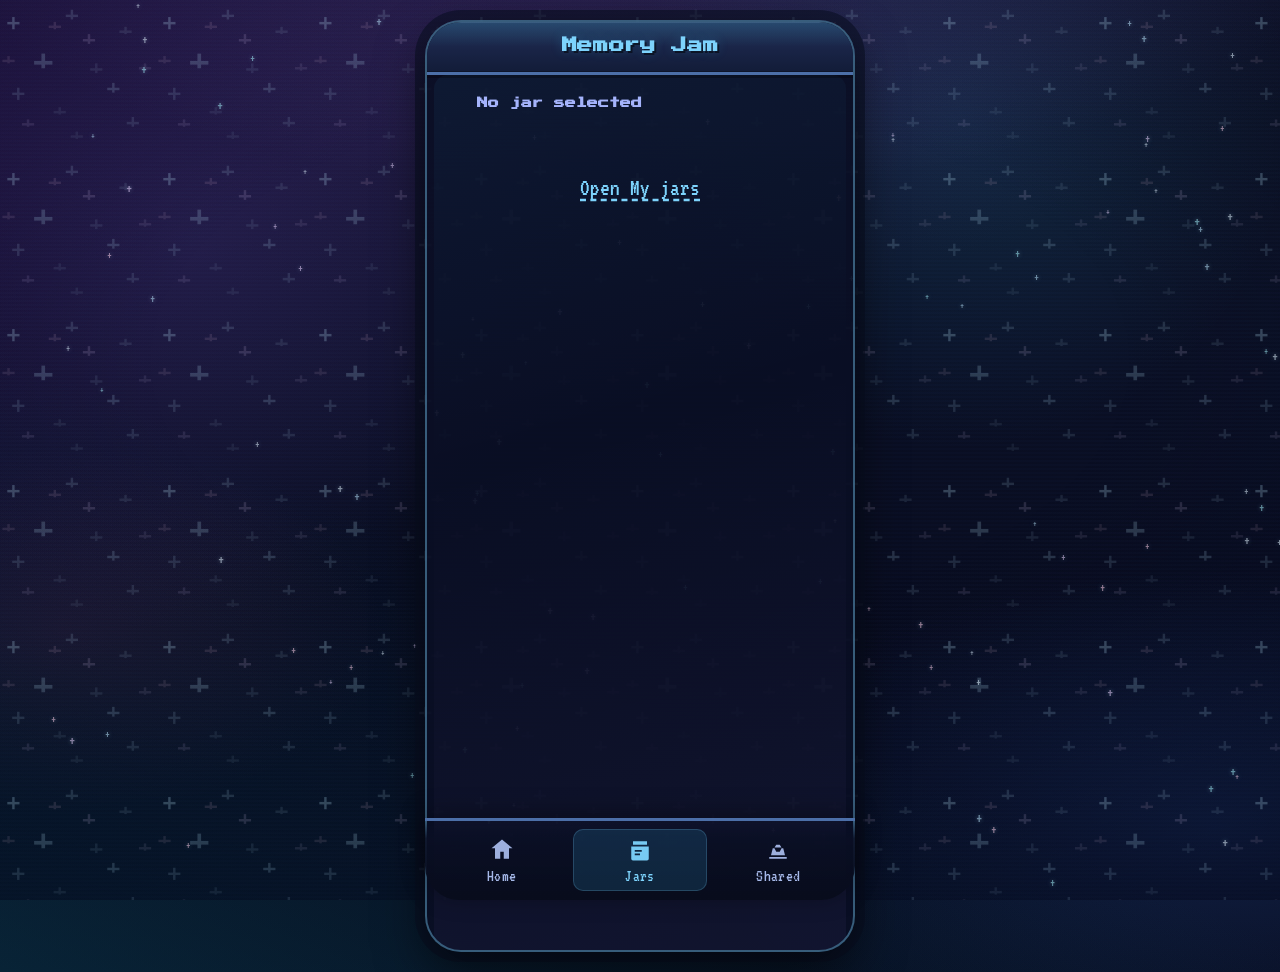
==== jar.html @ b6e59c62 "ani fix" ====
<!DOCTYPE html>
<html lang="en">
  <head>
    <meta charset="utf-8" />
    <meta name="viewport" content="width=device-width, initial-scale=1, viewport-fit=cover" />
    <meta name="theme-color" content="#0a0f24" />
    <title>Memory Jam — Jar</title>
    <link rel="preconnect" href="https://fonts.googleapis.com" />
    <link rel="preconnect" href="https://fonts.gstatic.com" crossorigin />
    <link
      href="https://fonts.googleapis.com/css2?family=Press+Start+2P&family=VT323&display=swap"
      rel="stylesheet"
    />
    <link rel="stylesheet" href="css/style.css" />
  </head>
  <body data-page="jar">
    <div class="app">
      <header class="top-bar">
        <span class="top-spacer" aria-hidden="true"></span>
        <h1 class="logo">
          <a class="logo-link" href="index.html">Memory Jam</a>
        </h1>
        <span class="top-spacer" aria-hidden="true"></span>
      </header>

      <main class="main" id="main"></main>

      <footer class="app-footer" id="app-footer" hidden></footer>
    </div>

    <nav class="icon-nav" aria-label="Main pages">
      <a href="index.html" class="icon-nav__link" data-nav="home" data-burst="spark" data-burst-count="7" data-burst-distance="15">
        <span class="icon-nav__icon" aria-hidden="true">
          <svg width="28" height="28" viewBox="0 0 32 32" fill="none" xmlns="http://www.w3.org/2000/svg">
            <path fill="currentColor" d="M4 14h4v12h6V18h4v8h6V14h4L16 4 4 14z" />
          </svg>
        </span>
        <span class="icon-nav__label">Home</span>
      </a>
      <a
        href="jars.html"
        class="icon-nav__link is-active"
        data-nav="jars"
        data-burst="spark"
        data-burst-count="7"
        data-burst-distance="15"
      >
        <span class="icon-nav__icon" aria-hidden="true">
          <svg width="28" height="28" viewBox="0 0 32 32" fill="none" xmlns="http://www.w3.org/2000/svg">
            <path fill="currentColor" d="M8 6h16v4H8V6zm-2 6h20v14a2 2 0 01-2 2H8a2 2 0 01-2-2V12zm4 4v2h8v-2h-8zm0 4v2h6v-2h-6z" />
          </svg>
        </span>
        <span class="icon-nav__label">Jars</span>
      </a>
      <a href="shared.html" class="icon-nav__link" data-nav="shared" data-burst="heart" data-burst-count="6" data-burst-color="#e9d5ff">
        <span class="icon-nav__icon" aria-hidden="true">
          <svg width="28" height="28" viewBox="0 0 32 32" fill="none" xmlns="http://www.w3.org/2000/svg">
            <path fill="currentColor" d="M6 24h20v2H6zm2-2h16l-2-8h-2l-2 4h-4l-2-4H10l-2 8zm6-12h4l2 3h-8l2-3z" />
          </svg>
        </span>
        <span class="icon-nav__label">Shared</span>
      </a>
    </nav>

    <div class="modal" id="modal-memory" hidden role="dialog" aria-modal="true" aria-labelledby="modal-memory-title">
      <div class="modal-card pixel-border">
        <button
          type="button"
          class="modal-close"
          id="modal-memory-close"
          aria-label="Close"
          data-burst="spark"
          data-burst-count="9"
          data-burst-duration="420"
        >
          ×
        </button>
        <p class="modal-title" id="modal-memory-title">A memory floats up…</p>
        <p class="modal-memory-date" id="modal-memory-date" hidden></p>
        <img id="modal-memory-img" src="" alt="" />
        <p class="modal-caption" id="modal-memory-caption"></p>
      </div>
    </div>

    <div class="modal" id="modal-new-jar" hidden role="dialog" aria-modal="true" aria-labelledby="modal-new-jar-title">
      <div class="modal-card small pixel-border">
        <p class="modal-title" id="modal-new-jar-title">New jar</p>
        <div class="field">
          <span>Name your jar</span>
          <input type="text" id="new-jar-name" maxlength="80" placeholder="e.g. Summer 2026" autocomplete="off" />
        </div>
        <div class="modal-actions">
          <button type="button" class="btn ghost" id="new-jar-cancel" data-burst="ring" data-burst-duration="520">
            Cancel
          </button>
          <button type="button" class="btn primary" id="new-jar-save" data-burst="confetti" data-burst-count="18">
            Create
          </button>
        </div>
      </div>
    </div>

    <input type="file" id="camera-input" accept="image/*" hidden aria-hidden="true" tabindex="-1" />

    <script src="js/prompts.js"></script>
    <script src="js/app.js"></script>
  </body>
</html>
---- css/style.css ----
/* Memory Jam — cute pixel nightlife */
:root {
  --bg-deep: #0a0f24;
  --bg: #121c3a;
  --bg-panel: #1a2548;
  --bg-card-inner: #162042;
  --border: #4c6fa8;
  --border-soft: #3d5a8a;
  --accent: #7dd3fc;
  --accent-soft: #a5b4fc;
  --accent-pink: #f472b6;
  --accent-glow: rgba(125, 211, 252, 0.14);
  --text: #eef2ff;
  --text-dim: #a5b8e8;
  --cream: #e0f2fe;
  --btn-primary-top: #38bdf8;
  --btn-primary-mid: #818cf8;
  --btn-primary-deep: #6d28d9;
  --shadow: rgba(0, 0, 0, 0.5);
  --shadow-soft: rgba(0, 0, 0, 0.28);
  --shadow-glow: rgba(56, 189, 248, 0.22);
  --pixel: 3px;
  --radius: 14px;
  --radius-btn: 999px;
  --radius-sm: 10px;
}

*,
*::before,
*::after {
  box-sizing: border-box;
}

html {
  font-size: 20px;
}

body {
  margin: 0;
  min-height: 100dvh;
  font-family: "VT323", monospace;
  position: relative;
  isolation: isolate;
  background: var(--bg-deep);
  background-image:
    linear-gradient(155deg, rgba(88, 28, 135, 0.35) 0%, transparent 45%),
    linear-gradient(25deg, rgba(14, 116, 144, 0.25) 0%, transparent 40%),
    radial-gradient(ellipse 120% 70% at 50% -15%, rgba(167, 139, 250, 0.2) 0%, transparent 50%),
    radial-gradient(ellipse 85% 55% at 95% 85%, rgba(59, 130, 246, 0.18) 0%, transparent 48%),
    radial-gradient(ellipse 60% 45% at 5% 65%, rgba(236, 72, 153, 0.1) 0%, transparent 42%),
    radial-gradient(circle at 75% 12%, rgba(56, 189, 248, 0.12) 0%, transparent 26%),
    radial-gradient(circle at 15% 25%, rgba(129, 140, 248, 0.1) 0%, transparent 30%),
    linear-gradient(185deg, #0f172a 0%, var(--bg-deep) 35%, #060818 100%);
  color: var(--text);
  -webkit-font-smoothing: antialiased;
}

/* Light pixel clouds + vignette + scanlines */
body::before {
  content: "";
  position: fixed;
  inset: 0;
  z-index: -2;
  pointer-events: none;
  background:
    radial-gradient(ellipse 100% 75% at 50% 40%, transparent 38%, rgba(4, 8, 28, 0.56) 100%),
    url("clouds-bg.svg") repeat 0 0 / 420px 240px,
    repeating-linear-gradient(
      0deg,
      transparent,
      transparent 2px,
      rgba(100, 150, 255, 0.02) 2px,
      rgba(100, 150, 255, 0.02) 4px
    );
}

/* Pixel + star tile — static; individual motion lives in #star-field */
body::after {
  content: "";
  position: fixed;
  inset: 0;
  z-index: -2;
  pointer-events: none;
  opacity: 0.26;
  background-image: url("stars-bg.svg");
  background-size: 156px 156px;
}

/* JS fills this with spans — each star breathes on its own */
.star-field {
  position: fixed;
  inset: 0;
  z-index: -1;
  pointer-events: none;
  overflow: hidden;
}

.star-field__star {
  position: absolute;
  font-family: "VT323", monospace;
  font-size: var(--star-size, 12px);
  line-height: 1;
  color: var(--star-color, #bae6fd);
  transform: translate(-50%, -50%) scale(1);
  opacity: 0.55;
  text-shadow: 0 0 5px rgba(186, 230, 253, 0.55);
  animation: star-breathe var(--star-dur, 5s) ease-in-out infinite;
  animation-delay: var(--star-delay, 0s);
  will-change: transform, opacity;
}

@keyframes star-breathe {
  0%,
  100% {
    transform: translate(-50%, -50%) scale(0.78);
    opacity: 0.28;
  }
  50% {
    transform: translate(-50%, -50%) scale(1.22);
    opacity: 0.92;
  }
}

.app {
  width: 100%;
  max-width: none;
  margin: 0 auto;
  min-height: 100svh;
  display: flex;
  flex-direction: column;
  position: relative;
  z-index: 1;
}

.app > .app-footer {
  margin-top: auto;
}

.top-bar {
  display: flex;
  align-items: center;
  justify-content: space-between;
  padding: calc(0.6rem + env(safe-area-inset-top, 0px)) 1rem 0.75rem;
  border-bottom: var(--pixel) solid var(--border);
  background:
    linear-gradient(180deg, rgba(125, 211, 252, 0.1) 0%, transparent 50%),
    linear-gradient(180deg, #1e3a5f 0%, var(--bg-panel) 50%, #121c38 100%);
  box-shadow:
    0 var(--pixel) 0 var(--shadow-soft),
    inset 0 1px 0 rgba(186, 230, 253, 0.12),
    inset 0 -1px 0 rgba(0, 0, 0, 0.25);
}

.logo {
  font-family: "Press Start 2P", monospace;
  font-size: 0.78rem;
  line-height: 1.45;
  margin: 0;
  color: var(--accent);
  text-shadow:
    2px 2px 0 var(--shadow),
    0 0 12px var(--shadow-glow);
  letter-spacing: -0.02em;
}

.logo-link {
  color: inherit;
  text-decoration: none;
}

.btn-icon {
  font-family: inherit;
  font-size: 1.5rem;
  line-height: 1;
  width: 2.5rem;
  height: 2.5rem;
  padding: 0;
  border: var(--pixel) solid var(--border);
  border-radius: var(--radius-sm);
  background: linear-gradient(165deg, #243354 0%, var(--bg-card-inner) 100%);
  color: var(--accent);
  cursor: pointer;
  image-rendering: pixelated;
  box-shadow: 0 2px 0 rgba(0, 0, 0, 0.25);
}

.btn-icon:active {
  transform: translate(1px, 1px);
}

.top-spacer {
  width: 2.5rem;
}

.drawer-scrim {
  position: fixed;
  inset: 0;
  background: rgba(6, 10, 30, 0.62);
  z-index: 40;
}

.drawer-scrim[hidden] {
  display: none;
}

.drawer {
  position: fixed;
  top: 0;
  left: 0;
  width: 12rem;
  height: 100%;
  background:
    radial-gradient(ellipse 100% 45% at 0% 0%, rgba(167, 139, 250, 0.14) 0%, transparent 55%),
    linear-gradient(180deg, #141e42 0%, var(--bg-card-inner) 40%, var(--bg-panel) 100%);
  border-right: var(--pixel) solid var(--border);
  z-index: 50;
  padding: 3rem 1rem 1rem;
  flex-direction: column;
  gap: 0.75rem;
  box-shadow: var(--pixel) 0 0 var(--shadow);
}

/* [hidden] must win: display:flex on .drawer overrides the hidden attribute otherwise */
.drawer[hidden] {
  display: none;
}

.drawer:not([hidden]) {
  display: flex;
}

.drawer-close {
  position: absolute;
  top: 0.5rem;
  right: 0.5rem;
  font-size: 1.5rem;
  background: none;
  border: none;
  color: var(--text);
  cursor: pointer;
}

.nav-link {
  font-size: 1.35rem;
  color: var(--accent-soft);
  text-decoration: none;
  padding: 0.4rem 0.5rem;
  border-radius: var(--radius-sm);
  border-bottom: 2px dashed var(--border-soft);
}

.nav-link:hover {
  color: var(--cream);
  background: rgba(125, 211, 252, 0.08);
}

.main {
  flex: 1;
  width: 100%;
  max-width: min(72rem, 100%);
  margin: 0 auto;
  padding: 1rem clamp(1rem, 4vw, 2.5rem);
  padding-bottom: calc(5.25rem + env(safe-area-inset-bottom, 0px));
  position: relative;
}

/* Bottom icon navigation */
.icon-nav {
  position: fixed;
  bottom: 0;
  left: 0;
  right: 0;
  z-index: 50;
  display: flex;
  justify-content: space-around;
  align-items: stretch;
  gap: 0.25rem;
  padding: 0.4rem 0.5rem calc(0.45rem + env(safe-area-inset-bottom, 0px));
  background: linear-gradient(180deg, transparent 0%, rgba(10, 15, 36, 0.88) 22%, #080c1c 100%);
  border-top: var(--pixel) solid var(--border);
  box-shadow: 0 -4px 24px rgba(0, 0, 0, 0.35);
}

.icon-nav__link {
  flex: 1;
  max-width: 8rem;
  display: flex;
  flex-direction: column;
  align-items: center;
  justify-content: center;
  gap: 0.15rem;
  padding: 0.35rem 0.5rem;
  color: var(--text-dim);
  text-decoration: none;
  font-size: 0.85rem;
  border-radius: var(--radius-sm);
  transition: color 0.12s ease, background 0.12s ease, transform 0.12s ease;
}

.icon-nav__link:active {
  animation: btn-tap-pop 0.28s ease;
}

.icon-nav__link:hover {
  color: var(--cream);
  background: rgba(125, 211, 252, 0.08);
}

.icon-nav__link.is-active {
  color: var(--accent);
  background: rgba(56, 189, 248, 0.14);
  box-shadow: inset 0 0 0 1px rgba(125, 211, 252, 0.2);
}

.icon-nav__icon {
  display: flex;
  align-items: center;
  justify-content: center;
  opacity: 0.95;
}

.icon-nav__label {
  font-family: "VT323", monospace;
  letter-spacing: 0.02em;
}

/* Home: two columns on wide viewports */
.home-grid {
  display: flex;
  flex-direction: column;
  gap: 1rem;
}

.home-grid--compact {
  gap: 0.65rem;
}

.home-prompt-label {
  margin: 0;
  font-size: 1.15rem;
  color: var(--accent-soft);
  letter-spacing: 0.04em;
  text-transform: uppercase;
}

.prompt-box--tight {
  min-height: 0;
  margin: 0;
}

.jar-hint--left {
  text-align: left;
}

.shared-grid {
  display: grid;
  gap: 0.9rem;
}

.shared-card {
  border-style: dashed;
  padding: 0.95rem 0.85rem;
  min-height: 0;
}

.shared-profile {
  display: flex;
  align-items: center;
  gap: 0.45rem;
  margin: 0 0 0.45rem;
  color: var(--text-dim);
}

.shared-profile strong {
  color: var(--cream);
}

.shared-avatar {
  width: 1.6rem;
  height: 1.6rem;
  display: inline-flex;
  align-items: center;
  justify-content: center;
  border-radius: 999px;
  background: rgba(125, 211, 252, 0.12);
  border: 1px solid var(--border-soft);
}

.shared-avatar--letter {
  font-size: 0.95rem;
  font-weight: bold;
  color: var(--accent);
  flex-shrink: 0;
}

.shared-profile-text {
  display: flex;
  flex-direction: column;
  gap: 0.1rem;
  min-width: 0;
}

.shared-handle {
  font-size: 0.95rem;
  color: var(--text-dim);
  word-break: break-word;
}

.shared-jar-title {
  margin: 0 0 0.35rem;
  font-size: 1.25rem;
  line-height: 1.25;
  color: var(--cream);
  word-break: break-word;
}

.shared-card .jar-meta {
  margin-top: 0;
  margin-bottom: 0.35rem;
}

@media (min-width: 768px) {
  .shared-grid {
    grid-template-columns: repeat(2, minmax(0, 1fr));
  }
}

/* Soft cyan / violet wash behind content */
.main::before {
  content: "";
  position: absolute;
  left: 0.35rem;
  right: 0.35rem;
  top: 0;
  bottom: 0;
  border-radius: var(--radius);
  background: linear-gradient(
    165deg,
    rgba(56, 189, 248, 0.06) 0%,
    transparent 40%,
    rgba(167, 139, 250, 0.05) 100%
  );
  pointer-events: none;
  z-index: -1;
}

/* Home & cozy blocks */
.home-hero {
  text-align: center;
  padding: 0.25rem 0.25rem 1rem;
  margin-bottom: 0.25rem;
}

.home-hero-kicker {
  font-size: 1.5rem;
  line-height: 1.2;
  margin: 0 0 0.35rem;
  color: var(--cream);
  text-shadow:
    2px 2px 0 var(--shadow),
    0 0 18px rgba(125, 211, 252, 0.25);
  letter-spacing: 0.02em;
}

.home-hero-tagline,
.cozy-pill {
  display: none;
}

.home-stats {
  display: flex;
  justify-content: center;
  gap: 1rem;
  flex-wrap: wrap;
  margin-top: 0.75rem;
}

.home-stat {
  font-size: 1.05rem;
  color: var(--text-dim);
}

.home-stat strong {
  color: var(--accent-soft);
  font-weight: normal;
}

.prompt-card {
  position: relative;
  background:
    radial-gradient(ellipse 120% 80% at 90% 0%, rgba(56, 189, 248, 0.12) 0%, transparent 45%),
    linear-gradient(145deg, #1a2754 0%, var(--bg-card-inner) 42%, var(--bg-panel) 100%);
  border: var(--pixel) solid var(--border);
  padding: 1.1rem 1rem 1rem;
  margin-bottom: 1rem;
  border-radius: var(--radius);
  box-shadow:
    var(--pixel) var(--pixel) 0 var(--shadow),
    inset 0 1px 0 rgba(186, 230, 253, 0.1),
    inset 0 -2px 14px rgba(0, 0, 0, 0.2);
}

.quick-links {
  display: flex;
  flex-direction: column;
  gap: 0.5rem;
}

.quick-links .btn {
  text-align: center;
  text-decoration: none;
  display: block;
  box-shadow: var(--pixel) var(--pixel) 0 var(--shadow);
  border-radius: var(--radius-btn);
}

.quick-links .btn.secondary {
  background: var(--bg-card-inner);
}

.app-footer {
  text-align: center;
  padding: 0.5rem 1rem 1.25rem;
  font-size: 0.95rem;
  color: var(--text-dim);
  opacity: 0.85;
  line-height: 1.4;
}

.screen-title {
  font-family: "Press Start 2P", monospace;
  font-size: 0.55rem;
  color: var(--accent-soft);
  margin: 0 0 1rem;
  line-height: 1.6;
}

.card code {
  font-size: 1.05rem;
  padding: 0.12rem 0.4rem;
  border-radius: 6px;
  background: var(--bg-deep);
  border: 1px solid var(--border-soft);
}

.card {
  background:
    radial-gradient(ellipse 100% 70% at 12% 8%, rgba(167, 139, 250, 0.1) 0%, transparent 42%),
    linear-gradient(160deg, var(--bg-card-inner) 0%, var(--bg-panel) 100%);
  border: var(--pixel) solid var(--border);
  padding: 1rem;
  margin-bottom: 1rem;
  border-radius: var(--radius);
  box-shadow:
    var(--pixel) var(--pixel) 0 var(--shadow),
    inset 0 1px 0 rgba(186, 230, 253, 0.06);
}

.prompt-box {
  font-size: 1.5rem;
  line-height: 1.35;
  color: var(--text);
  min-height: 4rem;
}

.prompt-date {
  font-size: 1rem;
  color: var(--text-dim);
  margin-bottom: 0.5rem;
}

.btn {
  font-family: "VT323", monospace;
  font-size: 1.25rem;
  padding: 0.55rem 1.15rem;
  border: var(--pixel) solid var(--border);
  border-radius: var(--radius-btn);
  cursor: pointer;
  image-rendering: pixelated;
  transition: transform 0.12s ease, box-shadow 0.12s ease, filter 0.12s ease;
}

.btn-block {
  width: 100%;
  text-align: center;
  display: block;
  box-sizing: border-box;
}

.btn-row--stack {
  flex-direction: column;
  align-items: stretch;
}

@keyframes btn-tap-pop {
  0% {
    transform: scale(1);
    filter: brightness(1);
  }
  40% {
    transform: scale(0.94);
    filter: brightness(1.12);
  }
  100% {
    transform: scale(1);
    filter: brightness(1);
  }
}

.btn:not(:disabled):active,
.modal-close:active,
.modal-actions .btn:active {
  animation: btn-tap-pop 0.28s ease;
}

.btn.primary {
  background: linear-gradient(
    175deg,
    var(--btn-primary-top) 0%,
    var(--btn-primary-mid) 48%,
    var(--btn-primary-deep) 100%
  );
  color: #f8fafc;
  border-color: #7dd3fc;
  text-shadow: 1px 1px 0 rgba(0, 0, 0, 0.35);
  box-shadow:
    var(--pixel) var(--pixel) 0 var(--shadow),
    0 0 14px rgba(56, 189, 248, 0.25);
}

.btn.primary:active {
  box-shadow: 0 0 10px rgba(56, 189, 248, 0.28);
}

.btn.secondary {
  background: linear-gradient(165deg, #243054 0%, var(--bg-panel) 100%);
  color: var(--text);
  border-radius: var(--radius-btn);
}

.btn.ghost {
  background: rgba(30, 58, 95, 0.35);
  color: var(--accent);
  border-style: dashed;
  border-radius: var(--radius-btn);
}

.btn-row {
  display: flex;
  flex-wrap: wrap;
  gap: 0.5rem;
  margin-top: 1rem;
}

.jar-preview-wrap {
  display: flex;
  justify-content: center;
  padding: 1rem 0;
}

.jar-preview-wrap.shaking .jar-svg {
  animation: jar-shake 0.55s ease-in-out;
}

@media (prefers-reduced-motion: reduce) {
  body::after {
    opacity: 0.26;
    background-size: 156px 156px;
  }

  .star-field__star {
    animation: none;
    opacity: 0.42;
    transform: translate(-50%, -50%) scale(1);
  }

  .btn:not(:disabled):active,
  .modal-close:active,
  .modal-actions .btn:active,
  .icon-nav__link:active {
    animation: none;
  }

  .jar-preview-wrap.shaking .jar-svg {
    animation: none;
  }

  .toast {
    animation: none;
  }
}

@keyframes jar-shake {
  0%,
  100% {
    transform: translate(0, 0) rotate(0deg);
  }
  15% {
    transform: translate(-6px, 2px) rotate(-4deg);
  }
  30% {
    transform: translate(8px, -3px) rotate(5deg);
  }
  45% {
    transform: translate(-5px, 4px) rotate(-3deg);
  }
  60% {
    transform: translate(6px, -2px) rotate(4deg);
  }
  75% {
    transform: translate(-4px, 1px) rotate(-2deg);
  }
}

.jar-svg {
  width: 200px;
  height: 230px;
  filter:
    drop-shadow(4px 6px 0 var(--shadow))
    drop-shadow(0 0 14px rgba(56, 189, 248, 0.22));
}

.jar-hint {
  text-align: center;
  font-size: 1.18rem;
  color: #c4d5ff;
  margin-top: 0.5rem;
}

/* Desktop: present as iPhone-style app shell */
@media (min-width: 900px) {
  body {
    display: flex;
    justify-content: center;
    align-items: flex-start;
    padding: 1rem 0;
  }

  .app {
    width: 430px;
    min-height: 932px;
    border-radius: 36px;
    overflow: hidden;
    border: 2px solid rgba(125, 211, 252, 0.4);
    box-shadow:
      0 20px 48px rgba(0, 0, 0, 0.55),
      0 0 0 10px rgba(10, 15, 36, 0.6);
    background: rgba(10, 15, 36, 0.92);
  }

  .top-bar {
    border-radius: 0;
  }

  .main {
    max-width: 430px;
  }

  .icon-nav {
    left: 50%;
    right: auto;
    width: 430px;
    transform: translateX(-50%);
    border-radius: 0 0 34px 34px;
  }
}

.main a {
  color: var(--accent);
  text-decoration: underline;
  text-decoration-style: dashed;
  text-underline-offset: 0.15em;
}

.main a:hover {
  color: var(--cream);
}

.jar-list {
  list-style: none;
  padding: 0;
  margin: 0;
}

.jar-list li {
  margin-bottom: 0.75rem;
}

@media (min-width: 640px) {
  .jar-list {
    display: grid;
    grid-template-columns: repeat(2, minmax(0, 1fr));
    gap: 0.75rem;
  }

  .jar-list li {
    margin-bottom: 0;
  }
}

@media (min-width: 960px) {
  .jar-list {
    grid-template-columns: repeat(3, minmax(0, 1fr));
  }

  .shared-grid {
    grid-template-columns: repeat(3, minmax(0, 1fr));
  }
}

/* iPhone 14 Pro Max friendly sizing (430 x 932 CSS px) */
@media (max-width: 460px) {
  html {
    font-size: 20px;
  }

  .main {
    max-width: 430px;
    padding-left: 0.65rem;
    padding-right: 0.65rem;
    padding-top: 0.65rem;
    padding-bottom: calc(5.5rem + env(safe-area-inset-bottom, 0px));
  }

  .home-grid--compact {
    gap: 0.55rem;
  }

  .icon-nav__label {
    font-size: 0.8rem;
  }

  .jar-svg {
    width: 178px;
    height: 205px;
  }

  .jar-list {
    display: block;
  }

  .jar-list li {
    margin-bottom: 0.65rem;
  }

  .shared-grid {
    display: flex;
    flex-direction: column;
    gap: 0.65rem;
  }

  .screen-title {
    font-size: 0.5rem;
    margin-bottom: 0.65rem;
  }
}

.jar-list a {
  display: block;
  padding: 1rem 1rem;
  min-height: 4.5rem;
  background: linear-gradient(165deg, #243054 0%, var(--bg-panel) 100%);
  border: var(--pixel) solid var(--border);
  border-radius: var(--radius);
  color: var(--text);
  text-decoration: none;
  font-size: 1.18rem;
  line-height: 1.25;
  word-break: break-word;
  box-shadow: var(--pixel) var(--pixel) 0 var(--shadow);
}

.jar-list a:active {
  animation: btn-tap-pop 0.28s ease;
  box-shadow: none;
}

.jar-meta {
  font-size: 0.92rem;
  color: var(--text-dim);
  margin-top: 0.35rem;
  line-height: 1.2;
}

.empty-state {
  text-align: center;
  color: var(--text-dim);
  font-size: 1.2rem;
  padding: 2rem 1rem;
}

.modal {
  position: fixed;
  inset: 0;
  z-index: 100;
  align-items: center;
  justify-content: center;
  padding: 1rem;
  background: rgba(6, 10, 32, 0.82);
  backdrop-filter: blur(4px);
}

/* Critical: .modal { display:flex } was overriding HTML hidden — modals stayed visible */
.modal[hidden] {
  display: none;
}

.modal:not([hidden]) {
  display: flex;
}

.pixel-border {
  border: var(--pixel) solid var(--border);
  border-radius: var(--radius);
  box-shadow:
    var(--pixel) var(--pixel) 0 var(--shadow),
    0 0 24px rgba(56, 189, 248, 0.08);
}

.modal-card {
  position: relative;
  background: linear-gradient(
    165deg,
    #1a2548 0%,
    var(--bg-card-inner) 40%,
    var(--bg-panel) 100%
  );
  max-width: 100%;
  width: 22rem;
  padding: 1rem;
  border-radius: var(--radius);
  box-shadow:
    var(--pixel) var(--pixel) 0 var(--shadow),
    inset 0 1px 0 rgba(186, 230, 253, 0.08),
    0 0 32px rgba(99, 102, 241, 0.12);
}

.modal-card.small {
  width: 18rem;
}

.modal-title {
  font-family: "Press Start 2P", monospace;
  font-size: 0.55rem;
  color: var(--accent);
  margin: 0 0 1rem;
}

.modal-close {
  position: absolute;
  top: 0.35rem;
  right: 0.35rem;
  width: 2rem;
  height: 2rem;
  font-size: 1.25rem;
  line-height: 1;
  border: none;
  background: transparent;
  color: var(--text);
  cursor: pointer;
}

.modal-label {
  font-size: 1rem;
  color: var(--text-dim);
  margin: 0 0 0.5rem;
}

.modal-memory-date {
  font-size: 1rem;
  color: var(--accent);
  margin: 0 0 0.35rem;
}

#modal-memory-img {
  width: 100%;
  max-height: 50dvh;
  object-fit: contain;
  image-rendering: pixelated;
  image-rendering: crisp-edges;
  border: 2px solid var(--border);
  border-radius: var(--radius-sm);
}

.modal-caption {
  margin: 0.5rem 0 0;
  font-size: 1.2rem;
}

.field {
  display: flex;
  flex-direction: column;
  gap: 0.35rem;
  margin-bottom: 1rem;
}

.field span {
  font-size: 1.1rem;
  color: var(--text-dim);
}

.field input {
  font-family: inherit;
  font-size: 1.25rem;
  padding: 0.5rem 0.65rem;
  border: 2px solid var(--border);
  border-radius: var(--radius-sm);
  background: var(--bg-deep);
  color: var(--text);
}

.modal-actions {
  display: flex;
  gap: 0.5rem;
  justify-content: flex-end;
}

.thumb-grid {
  display: grid;
  grid-template-columns: repeat(3, 1fr);
  gap: 0.5rem;
  margin-top: 1rem;
}

.thumb-grid img {
  width: 100%;
  aspect-ratio: 1;
  object-fit: cover;
  border: 2px solid var(--border);
  border-radius: var(--radius-sm);
  image-rendering: pixelated;
}

.share-box {
  margin-top: 1rem;
  padding: 0.75rem;
  background: var(--bg-deep);
  border: 2px dashed var(--border);
  border-radius: var(--radius-sm);
  font-size: 1rem;
  word-break: break-all;
  max-height: 6rem;
  overflow: auto;
}

.toast {
  position: fixed;
  bottom: calc(4.75rem + env(safe-area-inset-bottom, 0px));
  left: 50%;
  transform: translateX(-50%);
  z-index: 200;
  background: linear-gradient(165deg, #1e3a5f 0%, var(--bg-panel) 100%);
  border: var(--pixel) solid var(--accent);
  border-radius: var(--radius-btn);
  padding: 0.6rem 1.1rem;
  font-size: 1.15rem;
  box-shadow:
    var(--pixel) var(--pixel) 0 var(--shadow),
    0 0 16px rgba(56, 189, 248, 0.2);
  animation: toast-in 0.25s ease;
}

@keyframes toast-in {
  from {
    opacity: 0;
    transform: translateX(-50%) translateY(8px);
  }
  to {
    opacity: 1;
    transform: translateX(-50%) translateY(0);
  }
}

@media (min-width: 400px) {
  html {
    font-size: 20px;
  }
}

/*
 * Click burst FX — default on buttons / .btn / nav tabs.
 * Per control: data-burst="plus|spark|ring|confetti|heart|none"
 * Optional: data-burst-count, data-burst-distance, data-burst-duration (ms),
 * data-burst-char (plus/heart only), or CSS --burst-color on the button.
 */
.burst-particle {
  position: fixed;
  z-index: 900;
  left: 0;
  top: 0;
  pointer-events: none;
  transform: translate(-50%, -50%);
  opacity: 1;
}

.burst-particle--plus,
.burst-particle--heart {
  font-family: "VT323", monospace;
  font-size: var(--burst-font-size, 13px);
  line-height: 1;
  color: var(--burst-color, #e0f2fe);
  text-shadow:
    0 0 4px #7dd3fc,
    0 0 10px rgba(167, 139, 250, 0.55);
}

.burst-particle--spark {
  width: 7px;
  height: 7px;
  border-radius: 50%;
  background: radial-gradient(circle at 30% 30%, #fff 0%, transparent 45%),
    var(--burst-color, #7dd3fc);
  box-shadow: 0 0 8px var(--burst-color, rgba(125, 211, 252, 0.95));
}

.burst-particle--confetti {
  width: 6px;
  height: 9px;
  border-radius: 1px;
  background: var(--burst-color, #f472b6);
  box-shadow: 0 0 4px rgba(255, 255, 255, 0.35);
}

.burst-particle--out {
  transition:
    transform var(--burst-dur, 0.5s) cubic-bezier(0.12, 0.9, 0.2, 1),
    opacity var(--burst-dur, 0.5s) ease-out;
  transform: translate(calc(-50% + var(--burst-dx)), calc(-50% + var(--burst-dy)))
    rotate(var(--burst-rot, 0deg)) scale(var(--burst-end-scale, 0.12));
  opacity: 0;
}

.burst-ring {
  position: fixed;
  z-index: 899;
  left: var(--burst-cx, 50%);
  top: var(--burst-cy, 50%);
  width: 12px;
  height: 12px;
  margin-left: -6px;
  margin-top: -6px;
  border: 2px solid var(--burst-color, rgba(125, 211, 252, 0.9));
  border-radius: 50%;
  pointer-events: none;
  transform: scale(0.35);
  opacity: 0.92;
  box-shadow: 0 0 10px rgba(125, 211, 252, 0.35);
}

.burst-ring--out {
  transition:
    transform var(--burst-dur, 0.52s) ease-out,
    opacity var(--burst-dur, 0.52s) ease-out;
  transform: scale(5.5);
  opacity: 0;
}
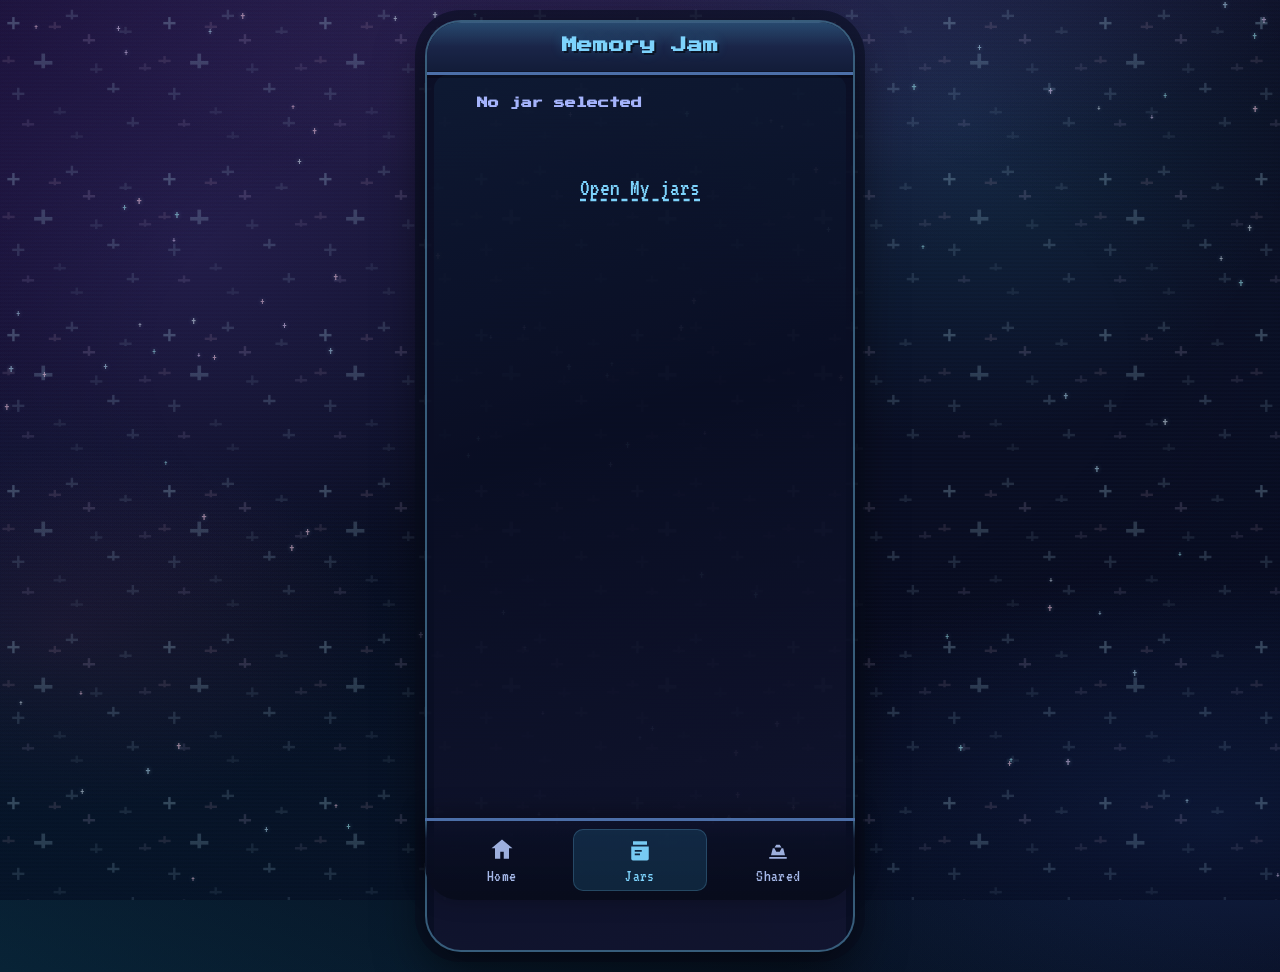
==== commit 0a640fed: "morre fixxe" ====
--- a/jar.html
+++ b/jar.html
@@ -100,7 +100,7 @@
       </div>
     </div>
 
-    <input type="file" id="camera-input" accept="image/*" hidden aria-hidden="true" tabindex="-1" />
+    <input type="file" id="camera-input" accept="image/*" capture="environment" hidden aria-hidden="true" tabindex="-1" />
 
     <script src="js/prompts.js"></script>
     <script src="js/app.js"></script>
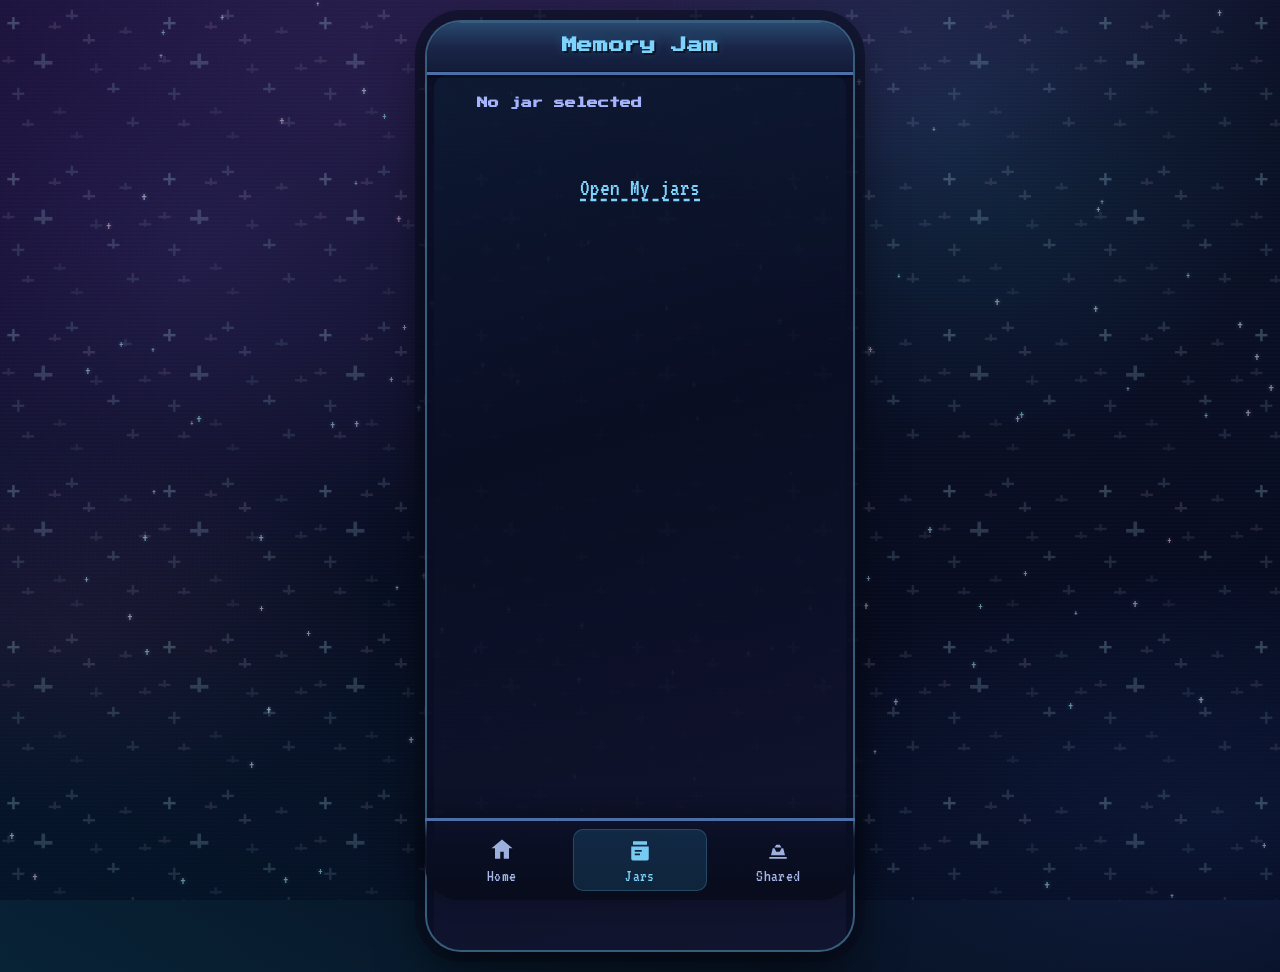
==== commit 5712f767: "icon" ====
--- a/jar.html
+++ b/jar.html
@@ -4,7 +4,13 @@
     <meta charset="utf-8" />
     <meta name="viewport" content="width=device-width, initial-scale=1, viewport-fit=cover" />
     <meta name="theme-color" content="#0a0f24" />
+    <meta name="apple-mobile-web-app-capable" content="yes" />
+    <meta name="apple-mobile-web-app-status-bar-style" content="black-translucent" />
+    <meta name="apple-mobile-web-app-title" content="Memory Jam" />
     <title>Memory Jam — Jar</title>
+    <link rel="manifest" href="site.webmanifest" />
+    <link rel="icon" href="icons/icon-192.png" type="image/png" />
+    <link rel="apple-touch-icon" sizes="180x180" href="icons/apple-touch-icon.png" />
     <link rel="preconnect" href="https://fonts.googleapis.com" />
     <link rel="preconnect" href="https://fonts.gstatic.com" crossorigin />
     <link
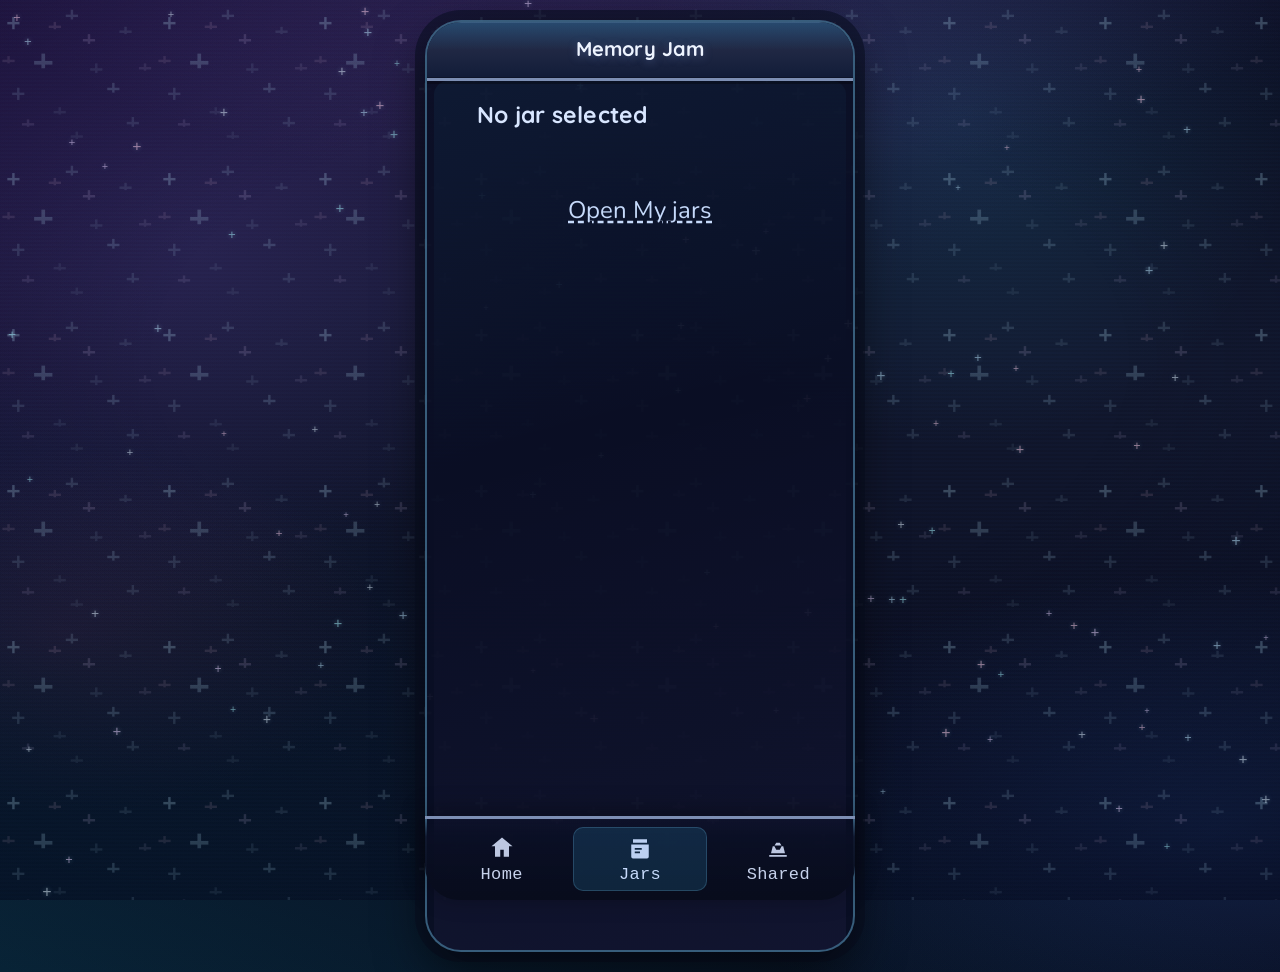
==== commit 53acc906: "change" ====
--- a/jar.html
+++ b/jar.html
@@ -14,7 +14,7 @@
     <link rel="preconnect" href="https://fonts.googleapis.com" />
     <link rel="preconnect" href="https://fonts.gstatic.com" crossorigin />
     <link
-      href="https://fonts.googleapis.com/css2?family=Press+Start+2P&family=VT323&display=swap"
+      href="https://fonts.googleapis.com/css2?family=Nunito:wght@400;600;700;800&family=Quicksand:wght@500;700&display=swap"
       rel="stylesheet"
     />
     <link rel="stylesheet" href="css/style.css" />
--- a/css/style.css
+++ b/css/style.css
@@ -1154,3 +1154,225 @@
   transform: scale(5.5);
   opacity: 0;
 }
+
+/* Softer jar-focused redesign */
+:root {
+  --bg-deep: #11172d;
+  --bg-panel: #202844;
+  --bg-card-inner: #252f4d;
+  --border: #7d8fb4;
+  --accent: #c6dafb;
+  --accent-soft: #d8e6ff;
+  --text: #f4f7ff;
+  --text-dim: #c7d2ec;
+}
+
+body {
+  font-family: "Nunito", "Avenir Next", "Segoe UI", sans-serif;
+}
+
+.logo,
+.screen-title {
+  font-family: "Quicksand", "Nunito", "Segoe UI", sans-serif;
+  letter-spacing: 0.01em;
+  text-transform: none;
+}
+
+.logo {
+  font-size: 1rem;
+  font-weight: 700;
+  color: #eef4ff;
+  text-shadow: 0 2px 10px rgba(120, 153, 222, 0.35);
+}
+
+.screen-title {
+  font-size: 1.15rem;
+  line-height: 1.25;
+  margin-bottom: 0.8rem;
+}
+
+.btn {
+  font-family: "Nunito", "Segoe UI", sans-serif;
+  font-size: 1.02rem;
+  font-weight: 700;
+}
+
+.hero-jar {
+  position: relative;
+  background: linear-gradient(160deg, rgba(196, 211, 245, 0.15), rgba(156, 172, 220, 0.08));
+  border: 2px solid rgba(182, 198, 232, 0.45);
+  border-radius: 28px;
+  padding: 0.9rem 0.9rem 1rem;
+  margin-bottom: 0.9rem;
+}
+
+.hero-jar__art {
+  display: flex;
+  justify-content: center;
+  margin-top: 0.1rem;
+}
+
+.hero-jar__content {
+  margin-top: -0.2rem;
+  text-align: center;
+}
+
+.hero-jar .prompt-box {
+  min-height: 0;
+  font-size: 1.1rem;
+  line-height: 1.3;
+  margin: 0.35rem 0 0.7rem;
+}
+
+.hero-jar__meta {
+  margin: 0.55rem 0 0;
+  color: var(--text-dim);
+  font-size: 0.86rem;
+}
+
+.quick-links--home {
+  gap: 0.45rem;
+  margin-top: 0.35rem;
+}
+
+.jar-list--visual {
+  display: grid;
+  grid-template-columns: repeat(2, minmax(0, 1fr));
+  gap: 0.7rem;
+}
+
+.jar-card {
+  position: relative;
+  display: block;
+  text-decoration: none;
+  background: linear-gradient(160deg, rgba(219, 230, 255, 0.16), rgba(168, 180, 220, 0.09));
+  border: 2px solid rgba(196, 210, 241, 0.38);
+  border-radius: 22px;
+  padding: 0.55rem 0.4rem 0.7rem;
+  text-align: center;
+  min-height: 11rem;
+}
+
+.jar-card__art .jar-svg {
+  width: 110px;
+  height: 126px;
+}
+
+.jar-card__tape {
+  display: inline-block;
+  margin-top: -0.25rem;
+  background: #f8ebc6;
+  color: #4b4f56;
+  border-radius: 8px;
+  padding: 0.2rem 0.5rem;
+  font-family: "Quicksand", "Nunito", sans-serif;
+  font-weight: 700;
+  font-size: 0.86rem;
+  max-width: 94%;
+  overflow: hidden;
+  text-overflow: ellipsis;
+  white-space: nowrap;
+}
+
+.jar-card__owner {
+  display: block;
+  margin-top: 0.24rem;
+  color: var(--text-dim);
+  font-size: 0.76rem;
+}
+
+.jar-card__badge {
+  position: absolute;
+  top: 0.4rem;
+  right: 0.44rem;
+  min-width: 1.3rem;
+  height: 1.3rem;
+  padding: 0 0.25rem;
+  border-radius: 999px;
+  background: #f26f8a;
+  color: #fff;
+  font-size: 0.74rem;
+  line-height: 1.3rem;
+  font-weight: 800;
+}
+
+.jar-preview-wrap--main {
+  position: relative;
+  min-height: 16.4rem;
+}
+
+.jar-preview-wrap--main .jar-svg {
+  width: 238px;
+  height: 270px;
+}
+
+.jar-photo-well {
+  position: absolute;
+  left: 50%;
+  top: 50%;
+  transform: translate(-50%, -35%);
+  width: 162px;
+  height: 126px;
+  pointer-events: none;
+}
+
+.jar-photo-note {
+  position: absolute;
+  left: 50%;
+  bottom: 10px;
+  width: 92px;
+  height: 92px;
+  object-fit: cover;
+  border-radius: 9px;
+  border: 2px solid #f5f0e6;
+  box-shadow: 0 4px 14px rgba(20, 22, 45, 0.35);
+  transform: translate(-50%, calc(var(--note-lift, 0px) * -1)) rotate(var(--note-rot, 0deg));
+}
+
+.jar-actions {
+  display: flex;
+  justify-content: center;
+  gap: 0.45rem;
+  margin: 0.25rem 0 0.6rem;
+}
+
+.btn-icon-round {
+  width: 2.35rem;
+  height: 2.35rem;
+  border-radius: 999px;
+  padding: 0;
+  display: inline-flex;
+  align-items: center;
+  justify-content: center;
+  font-size: 1.15rem;
+}
+
+.jar-subtitle {
+  margin: 0;
+  text-align: center;
+  color: var(--text-dim);
+  font-size: 0.9rem;
+  line-height: 1.25;
+}
+
+.empty-state {
+  text-align: center;
+}
+
+@media (max-width: 390px) {
+  .main {
+    padding-left: 0.8rem;
+    padding-right: 0.8rem;
+  }
+  .jar-card__art .jar-svg {
+    width: 98px;
+    height: 112px;
+  }
+  .jar-card {
+    min-height: 10.1rem;
+  }
+  .jar-preview-wrap--main .jar-svg {
+    width: 214px;
+    height: 246px;
+  }
+}
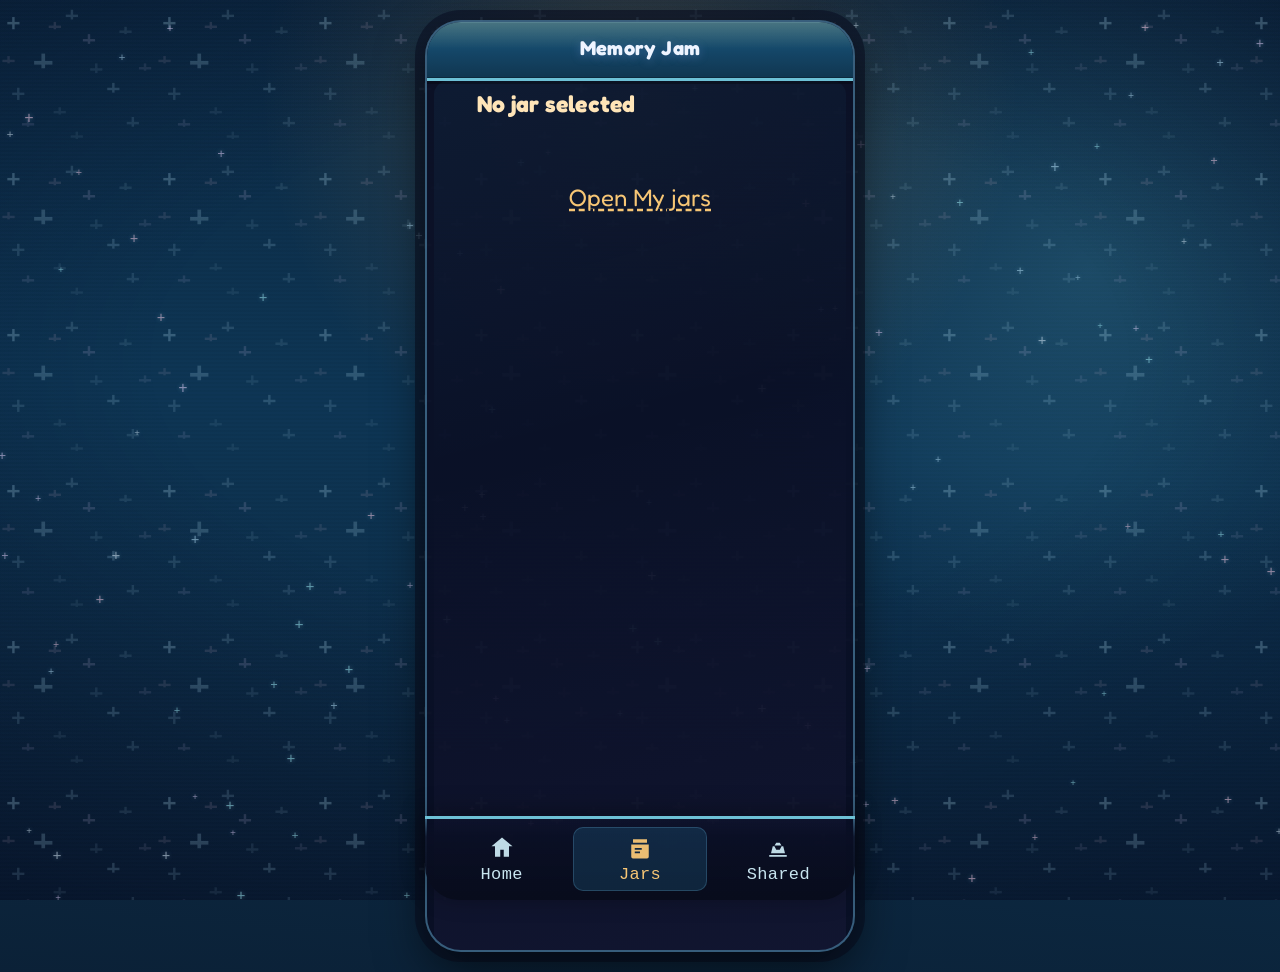
==== commit 5f3cd05b: "e" ====
--- a/jar.html
+++ b/jar.html
@@ -14,7 +14,7 @@
     <link rel="preconnect" href="https://fonts.googleapis.com" />
     <link rel="preconnect" href="https://fonts.gstatic.com" crossorigin />
     <link
-      href="https://fonts.googleapis.com/css2?family=Nunito:wght@400;600;700;800&family=Quicksand:wght@500;700&display=swap"
+      href="https://fonts.googleapis.com/css2?family=Fredoka:wght@500;600;700&family=Nunito:wght@500;700;800&family=Patrick+Hand&display=swap"
       rel="stylesheet"
     />
     <link rel="stylesheet" href="css/style.css" />
--- a/css/style.css
+++ b/css/style.css
@@ -1376,3 +1376,292 @@
     height: 246px;
   }
 }
+
+/* Requested layout refinements */
+body {
+  font-family: "Fredoka", "Nunito", "Segoe UI", sans-serif;
+}
+
+.logo,
+.screen-title,
+.home-prompt-big {
+  font-family: "Fredoka", "Nunito", "Segoe UI", sans-serif;
+}
+
+.jar-card__tape {
+  font-family: "Patrick Hand", "Nunito", sans-serif;
+  font-size: 0.98rem;
+  font-weight: 400;
+  letter-spacing: 0.01em;
+}
+
+body[data-page="home"] .main {
+  padding-top: 0.25rem;
+  padding-left: 0.35rem;
+  padding-right: 0.35rem;
+  overflow: hidden;
+}
+
+.home-jar-full {
+  position: relative;
+  height: calc(100svh - 10.15rem - env(safe-area-inset-bottom, 0px));
+  min-height: 31rem;
+  max-height: 42rem;
+  display: flex;
+  justify-content: center;
+  align-items: center;
+}
+
+.home-jar-full__art {
+  width: 100%;
+  height: 100%;
+  display: flex;
+  justify-content: center;
+  align-items: center;
+}
+
+.home-jar-full__art .jar-svg {
+  height: 100%;
+  width: auto;
+  max-width: 100%;
+  filter: drop-shadow(0 10px 24px rgba(8, 15, 40, 0.4));
+}
+
+.home-jar-full__content {
+  position: absolute;
+  inset: 27% 14.4% 12.2% 14.4%;
+  padding: 0.15rem 0.2rem 0.2rem;
+  display: grid;
+  grid-template-columns: 1fr auto;
+  grid-template-rows: auto 1fr auto;
+  align-items: start;
+  gap: 0.25rem 0.55rem;
+}
+
+.home-prompt-title {
+  grid-column: 1 / 2;
+  grid-row: 1 / 2;
+  margin: 0;
+  font-family: "Fredoka", "Nunito", sans-serif;
+  font-weight: 600;
+  font-size: 1.2rem;
+  line-height: 1;
+}
+
+.home-prompt-big {
+  grid-column: 1 / 3;
+  grid-row: 2 / 3;
+  margin: 0.34rem 0 0;
+  font-size: clamp(1.45rem, 5.2vw, 2rem);
+  line-height: 1.06;
+  font-weight: 700;
+  color: #ffffff;
+  text-align: left;
+  max-width: none;
+  min-height: 46%;
+}
+
+.home-date-small {
+  margin: 0.22rem 0 0;
+  font-size: 0.66rem;
+  color: #f0f6ff;
+  text-align: center;
+}
+
+.home-jar-full__actions {
+  grid-column: 1 / 3;
+  grid-row: 3 / 4;
+  align-self: end;
+  padding-bottom: 0.7rem;
+}
+
+.quick-links--home-inside {
+  display: grid;
+  grid-template-columns: 1fr 1fr;
+  gap: 0.32rem;
+  margin-top: 0.35rem;
+}
+
+.quick-links--home-inside .btn {
+  font-size: 0.7rem;
+  padding: 0.27rem 0.16rem;
+  white-space: normal;
+  border-radius: 0.8rem;
+}
+
+.btn-home-add {
+  border-radius: 999px;
+  width: 8.2rem;
+  font-size: 0.84rem;
+  padding-top: 0.38rem;
+  padding-bottom: 0.38rem;
+  margin: 0.12rem auto 0;
+  display: block;
+}
+
+.btn-home-small {
+  border-style: solid;
+  border-color: rgba(168, 203, 219, 0.42);
+  background: rgba(17, 66, 92, 0.28);
+  color: #d4e5ec;
+  box-shadow: none;
+  text-shadow: none;
+  filter: saturate(0.7);
+}
+
+.hero-jar__meta {
+  text-align: center;
+  margin-top: 0.5rem;
+  font-size: 0.82rem;
+}
+
+/* Home jar: keep lid/outline fully opaque, fade only jam fill */
+body[data-page="home"] .home-jar-full .mj-lid,
+body[data-page="home"] .home-jar-full .mj-neck,
+body[data-page="home"] .home-jar-full .mj-body-stroke,
+body[data-page="home"] .home-jar-full .mj-lid-shine {
+  opacity: 1;
+}
+
+body[data-page="home"] .home-jar-full .mj-body-fill {
+  opacity: 0.5;
+}
+
+body[data-page="home"] .home-jar-full .mj-body-pink {
+  opacity: 0.28;
+}
+
+body[data-page="home"] .home-jar-full .mj-body-shine {
+  opacity: 0.3;
+}
+
+.home-jar-svg {
+  filter: drop-shadow(0 8px 16px rgba(12, 18, 36, 0.24));
+}
+
+.home-jar-svg rect {
+  stroke-linecap: round;
+  stroke-linejoin: round;
+}
+
+.jar-list--visual {
+  grid-template-columns: repeat(2, minmax(0, 1fr));
+  gap: 0.5rem;
+}
+
+.jar-card {
+  background: none;
+  border: none;
+  border-radius: 0;
+  min-height: 9.8rem;
+  padding: 0.1rem 0.15rem 0.2rem;
+}
+
+.jar-card__badge {
+  top: 0.08rem;
+  right: 0.16rem;
+  background: #b6c5ea;
+  color: #2f4068;
+  min-width: 1.26rem;
+  height: 1.26rem;
+  line-height: 1.26rem;
+}
+
+.jar-card__art .jar-svg {
+  width: 120px;
+  height: 136px;
+  opacity: 0.94;
+}
+
+body[data-page="jar"] .main {
+  padding-top: 0.45rem;
+}
+
+.jar-preview-wrap--screen {
+  min-height: calc(100svh - 17.8rem - env(safe-area-inset-bottom, 0px));
+  max-height: 34rem;
+}
+
+.jar-preview-wrap--screen .jar-svg {
+  width: min(82vw, 360px);
+  height: min(94vw, 412px);
+  opacity: 0.7;
+}
+
+.jar-preview-wrap--screen .jar-photo-well {
+  width: min(54vw, 210px);
+  height: min(40vw, 160px);
+  top: 52%;
+}
+
+.jar-preview-wrap--screen .jar-actions--inside {
+  position: absolute;
+  left: 50%;
+  transform: translateX(-50%);
+  bottom: 1.05rem;
+  margin: 0;
+  z-index: 40;
+  background: rgba(20, 29, 53, 0.34);
+  border-radius: 999px;
+  padding: 0.35rem 0.45rem;
+}
+
+@media (max-width: 390px) {
+  .home-jar-full__art .jar-svg {
+    max-width: 100%;
+  }
+  .home-jar-full__content {
+    inset: 27.2% 13% 12.8% 13%;
+  }
+  .home-date-small {
+    font-size: 0.62rem;
+  }
+  .jar-preview-wrap--screen {
+    min-height: calc(100svh - 17rem - env(safe-area-inset-bottom, 0px));
+  }
+}
+
+/* Warm teal + gold theme from reference */
+:root {
+  --bg-deep: #0a2740;
+  --bg: #103654;
+  --bg-panel: #144566;
+  --bg-card-inner: #18557a;
+  --border: #6dc1d6;
+  --border-soft: #5ba6bc;
+  --accent: #f7c675;
+  --accent-soft: #ffe5b8;
+  --text: #fef9f0;
+  --text-dim: #c8e5f0;
+  --btn-primary-top: #ffd17b;
+  --btn-primary-mid: #f5a74a;
+  --btn-primary-deep: #d87f2c;
+}
+
+body {
+  background-image:
+    radial-gradient(circle at 50% 10%, rgba(255, 182, 84, 0.18) 0%, transparent 35%),
+    radial-gradient(circle at 85% 28%, rgba(117, 232, 255, 0.15) 0%, transparent 30%),
+    linear-gradient(185deg, #0b253d 0%, #0d3452 45%, #0b2137 100%);
+}
+
+.top-bar {
+  background:
+    linear-gradient(180deg, rgba(255, 201, 116, 0.2) 0%, transparent 48%),
+    linear-gradient(180deg, #1b5f84 0%, #144566 55%, #103650 100%);
+}
+
+.btn.primary {
+  color: #3e2410;
+  text-shadow: none;
+}
+
+.btn.ghost {
+  color: #ffe3b2;
+  background: rgba(32, 93, 126, 0.42);
+}
+
+.jar-card__badge {
+  background: #ffd9a8;
+  color: #5c3b1f;
+}
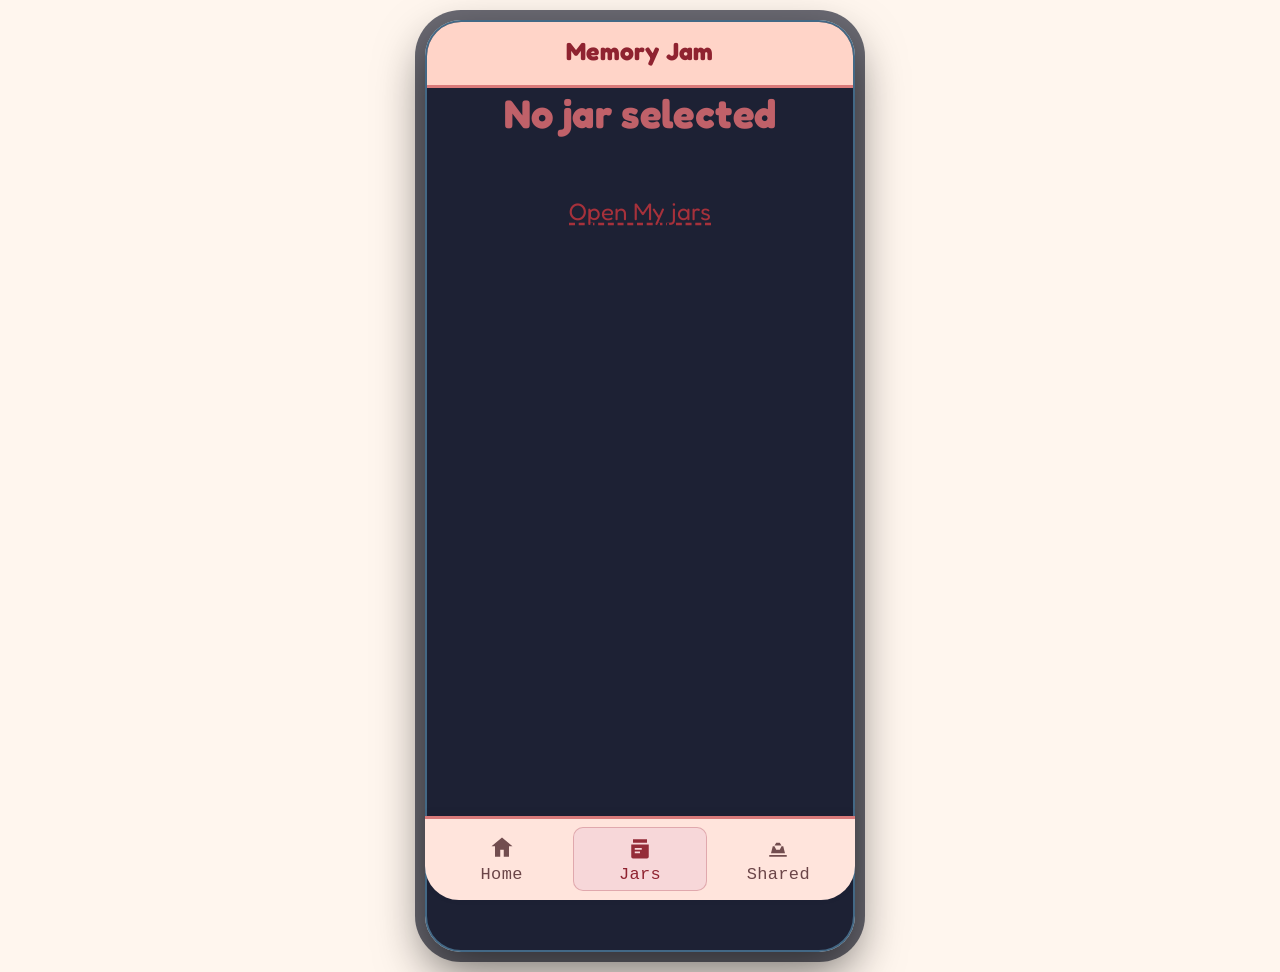
==== commit 7e036429: "redo" ====
--- a/jar.html
+++ b/jar.html
@@ -3,7 +3,7 @@
   <head>
     <meta charset="utf-8" />
     <meta name="viewport" content="width=device-width, initial-scale=1, viewport-fit=cover" />
-    <meta name="theme-color" content="#0a0f24" />
+    <meta name="theme-color" content="#a6313b" />
     <meta name="apple-mobile-web-app-capable" content="yes" />
     <meta name="apple-mobile-web-app-status-bar-style" content="black-translucent" />
     <meta name="apple-mobile-web-app-title" content="Memory Jam" />
--- a/css/style.css
+++ b/css/style.css
@@ -896,7 +896,7 @@
   align-items: center;
   justify-content: center;
   padding: 1rem;
-  background: rgba(6, 10, 32, 0.82);
+  background: rgba(255, 229, 198, 0.68);
   backdrop-filter: blur(4px);
 }
 
@@ -919,20 +919,15 @@
 
 .modal-card {
   position: relative;
-  background: linear-gradient(
-    165deg,
-    #1a2548 0%,
-    var(--bg-card-inner) 40%,
-    var(--bg-panel) 100%
-  );
+  background: linear-gradient(165deg, #fff3dd 0%, #ffe5c8 44%, #ffd9bd 100%);
   max-width: 100%;
   width: 22rem;
   padding: 1rem;
   border-radius: var(--radius);
   box-shadow:
-    var(--pixel) var(--pixel) 0 var(--shadow),
-    inset 0 1px 0 rgba(186, 230, 253, 0.08),
-    0 0 32px rgba(99, 102, 241, 0.12);
+    var(--pixel) var(--pixel) 0 rgba(133, 74, 52, 0.24),
+    inset 0 1px 0 rgba(255, 255, 255, 0.35),
+    0 0 18px rgba(236, 169, 112, 0.24);
 }
 
 .modal-card.small {
@@ -942,7 +937,7 @@
 .modal-title {
   font-family: "Press Start 2P", monospace;
   font-size: 0.55rem;
-  color: var(--accent);
+  color: #a34335;
   margin: 0 0 1rem;
 }
 
@@ -956,7 +951,7 @@
   line-height: 1;
   border: none;
   background: transparent;
-  color: var(--text);
+  color: #8d3f36;
   cursor: pointer;
 }
 
@@ -968,7 +963,7 @@
 
 .modal-memory-date {
   font-size: 1rem;
-  color: var(--accent);
+  color: #c0533f;
   margin: 0 0 0.35rem;
 }
 
@@ -985,6 +980,7 @@
 .modal-caption {
   margin: 0.5rem 0 0;
   font-size: 1.2rem;
+  color: #7f3843;
 }
 
 .field {
@@ -1049,14 +1045,15 @@
   left: 50%;
   transform: translateX(-50%);
   z-index: 200;
-  background: linear-gradient(165deg, #1e3a5f 0%, var(--bg-panel) 100%);
-  border: var(--pixel) solid var(--accent);
+  background: linear-gradient(170deg, #ffe7bf 0%, #ffd8a6 55%, #ffc98f 100%);
+  border: var(--pixel) solid #c96f2f;
   border-radius: var(--radius-btn);
   padding: 0.6rem 1.1rem;
   font-size: 1.15rem;
+  color: #7e3818;
   box-shadow:
-    var(--pixel) var(--pixel) 0 var(--shadow),
-    0 0 16px rgba(56, 189, 248, 0.2);
+    var(--pixel) var(--pixel) 0 rgba(131, 72, 39, 0.25),
+    0 0 16px rgba(255, 176, 109, 0.26);
   animation: toast-in 0.25s ease;
 }
 
@@ -1191,6 +1188,26 @@
   margin-bottom: 0.8rem;
 }
 
+.screen-title--list {
+  font-size: 2.05rem;
+  line-height: 1.02;
+  margin-bottom: 0.55rem;
+  color: #7d1f34;
+}
+
+.btn-new-jar-mini {
+  font-size: 0.62rem;
+  padding: 0.2rem 0.42rem;
+  border-radius: 0.58rem;
+  min-height: 0;
+}
+
+@media (max-width: 640px) {
+  .screen-title--list {
+    font-size: 1.78rem;
+  }
+}
+
 .btn {
   font-family: "Nunito", "Segoe UI", sans-serif;
   font-size: 1.02rem;
@@ -1441,7 +1458,7 @@
 .home-prompt-title {
   grid-column: 1 / 2;
   grid-row: 1 / 2;
-  margin: 0;
+  margin: 0.58rem 0 0;
   font-family: "Fredoka", "Nunito", sans-serif;
   font-weight: 600;
   font-size: 1.2rem;
@@ -1451,7 +1468,7 @@
 .home-prompt-big {
   grid-column: 1 / 3;
   grid-row: 2 / 3;
-  margin: 0.34rem 0 0;
+  margin: 0.62rem 0 0;
   font-size: clamp(1.45rem, 5.2vw, 2rem);
   line-height: 1.06;
   font-weight: 700;
@@ -1472,7 +1489,7 @@
   grid-column: 1 / 3;
   grid-row: 3 / 4;
   align-self: end;
-  padding-bottom: 0.7rem;
+  padding-bottom: 1.05rem;
 }
 
 .quick-links--home-inside {
@@ -1545,65 +1562,190 @@
 }
 
 .jar-list--visual {
-  grid-template-columns: repeat(2, minmax(0, 1fr));
-  gap: 0.5rem;
+  grid-template-columns: minmax(0, 1fr);
+  gap: 0.7rem;
 }
 
 .jar-card {
+  position: relative;
   background: none;
   border: none;
   border-radius: 0;
-  min-height: 9.8rem;
+  min-height: 13.2rem;
   padding: 0.1rem 0.15rem 0.2rem;
+  display: block;
 }
 
 .jar-card__badge {
-  top: 0.08rem;
-  right: 0.16rem;
+  top: 0.24rem;
+  right: 0.45rem;
   background: #b6c5ea;
   color: #2f4068;
-  min-width: 1.26rem;
-  height: 1.26rem;
-  line-height: 1.26rem;
+  min-width: 1.36rem;
+  height: 1.36rem;
+  line-height: 1.36rem;
+  z-index: 5;
+}
+
+.jar-card__art {
+  display: block;
+  text-align: center;
 }
 
 .jar-card__art .jar-svg {
-  width: 120px;
-  height: 136px;
-  opacity: 0.94;
-}
-
-body[data-page="jar"] .main {
-  padding-top: 0.45rem;
-}
-
-.jar-preview-wrap--screen {
-  min-height: calc(100svh - 17.8rem - env(safe-area-inset-bottom, 0px));
-  max-height: 34rem;
-}
-
-.jar-preview-wrap--screen .jar-svg {
-  width: min(82vw, 360px);
-  height: min(94vw, 412px);
-  opacity: 0.7;
-}
-
-.jar-preview-wrap--screen .jar-photo-well {
-  width: min(54vw, 210px);
-  height: min(40vw, 160px);
-  top: 52%;
-}
-
-.jar-preview-wrap--screen .jar-actions--inside {
+  width: 172px;
+  height: 198px;
+  opacity: 0.95;
+}
+
+.jar-card__tape {
   position: absolute;
   left: 50%;
+  top: 48.5%;
+  transform: translate(-50%, -50%) rotate(-2deg);
+  width: min(73%, 14rem);
+  text-align: center;
+  font-size: 1.05rem;
+  padding: 0.14rem 0.45rem;
+  border-radius: 3px;
+  background: #efe4c4;
+  color: #404040;
+  border: 1px solid rgba(90, 90, 90, 0.18);
+  box-shadow: 0 2px 6px rgba(0, 0, 0, 0.14);
+}
+
+.jar-card__owner {
+  position: absolute;
+  left: 50%;
+  bottom: 1.9rem;
   transform: translateX(-50%);
-  bottom: 1.05rem;
-  margin: 0;
-  z-index: 40;
-  background: rgba(20, 29, 53, 0.34);
+  width: 85%;
+  text-align: center;
+  font-size: 0.9rem;
+  font-family: "Patrick Hand", "Fredoka", sans-serif;
+  color: #1c2436;
+  font-weight: 600;
+  line-height: 1.05;
+}
+
+@media (min-width: 470px) {
+  .jar-list--visual {
+    grid-template-columns: repeat(2, minmax(0, 1fr));
+    gap: 0.6rem;
+  }
+
+  .jar-card__art .jar-svg {
+    width: 150px;
+    height: 174px;
+  }
+
+  .jar-card__tape {
+    font-size: 0.96rem;
+  }
+
+  .jar-card__owner {
+    font-size: 0.82rem;
+    bottom: 1.55rem;
+  }
+}
+
+/* Enforce sketch-style clickable jar-only cards */
+.jar-list--visual li {
+  text-align: center;
+}
+
+.jar-card {
+  display: inline-block;
+  width: min(72vw, 230px);
+  min-height: 0;
+  padding: 0;
+  margin: 0 auto;
+  background: transparent !important;
+  box-shadow: none !important;
+  border: none !important;
+}
+
+.jar-card__art .jar-svg--list {
+  width: 100%;
+  height: auto;
+}
+
+.jar-card__tape {
+  width: min(56%, 10.8rem);
+}
+
+.jar-card__owner {
+  width: 74%;
+}
+
+.jar-card__badge {
+  top: 0.55rem;
+  right: 0.35rem;
+}
+
+@media (min-width: 520px) {
+  .jar-card {
+    width: min(43vw, 205px);
+  }
+}
+
+body[data-page="jar"] .main {
+  padding-top: 0.28rem;
+  padding-bottom: calc(4.6rem + env(safe-area-inset-bottom, 0px));
+}
+
+body[data-page="jar"] .screen-title {
+  font-size: 2rem;
+  line-height: 0.98;
+  margin-bottom: 0.32rem;
+  text-align: center;
+}
+
+.jar-preview-wrap--screen {
+  min-height: calc(100svh - 16.2rem - env(safe-area-inset-bottom, 0px));
+  max-height: none;
+}
+
+.jar-preview-wrap--screen .jar-svg {
+  width: min(84vw, 360px);
+  height: min(96vw, 416px);
+  opacity: 0.7;
+}
+
+.jar-preview-wrap--screen .jar-photo-well {
+  width: min(58vw, 224px);
+  height: min(42vw, 164px);
+  top: 49%;
+  left: 50%;
+  transform: translate(-50%, -50%);
+}
+
+.jar-actions--below {
+  margin-top: 0.18rem;
+  display: grid;
+  grid-template-columns: repeat(4, minmax(0, 1fr));
+  gap: 0.2rem;
+}
+
+.jar-actions--below .btn {
+  width: 2.25rem;
+  height: 2.25rem;
+  display: inline-flex;
+  align-items: center;
+  justify-content: center;
+  justify-self: center;
+  padding: 0;
+  font-size: 1rem;
   border-radius: 999px;
-  padding: 0.35rem 0.45rem;
+  line-height: 1;
+}
+
+.jar-photo-note {
+  width: min(36vw, 142px);
+  height: min(18vw, 74px);
+  border-radius: 6px;
+  border: 1px solid #f4efe4;
+  box-shadow: 0 3px 10px rgba(16, 18, 34, 0.32);
 }
 
 @media (max-width: 390px) {
@@ -1611,13 +1753,17 @@
     max-width: 100%;
   }
   .home-jar-full__content {
-    inset: 27.2% 13% 12.8% 13%;
+    inset: 27.8% 13% 12% 13%;
   }
   .home-date-small {
     font-size: 0.62rem;
   }
   .jar-preview-wrap--screen {
-    min-height: calc(100svh - 17rem - env(safe-area-inset-bottom, 0px));
+    min-height: calc(100svh - 15.5rem - env(safe-area-inset-bottom, 0px));
+  }
+
+  body[data-page="jar"] .screen-title {
+    font-size: 1.72rem;
   }
 }
 
@@ -1665,3 +1811,274 @@
   background: #ffd9a8;
   color: #5c3b1f;
 }
+
+/* Final card layout for My/Shared jars (sketch style) */
+.jar-list--visual {
+  grid-template-columns: repeat(2, minmax(0, 1fr));
+  gap: 0.56rem;
+  justify-items: start;
+  justify-content: start;
+}
+
+.jar-list--visual li {
+  text-align: left;
+}
+
+.jar-card {
+  display: block;
+  width: 100%;
+  min-height: 0;
+  padding: 0;
+  background: transparent !important;
+  box-shadow: none !important;
+  border: none !important;
+  margin: 0;
+}
+
+.jar-card__art .jar-svg--list {
+  width: min(37vw, 136px);
+  height: auto;
+}
+
+.jar-card__tape {
+  top: 49%;
+  transform: translate(-50%, -50%);
+  width: min(74%, 5.5rem);
+  padding: 0.05rem 0.22rem;
+  background: #efe4c4;
+  border: 1px solid rgba(70, 70, 70, 0.2);
+  border-radius: 0;
+  font-size: 0.72rem;
+  clip-path: polygon(
+    0% 24%,
+    5% 12%,
+    12% 18%,
+    18% 8%,
+    28% 16%,
+    40% 7%,
+    52% 14%,
+    64% 8%,
+    76% 17%,
+    87% 10%,
+    95% 18%,
+    100% 28%,
+    100% 76%,
+    95% 88%,
+    88% 82%,
+    81% 92%,
+    70% 84%,
+    58% 93%,
+    46% 86%,
+    34% 94%,
+    22% 85%,
+    12% 92%,
+    5% 84%,
+    0% 74%
+  );
+  box-shadow:
+    0 2px 6px rgba(0, 0, 0, 0.16),
+    inset 0 -1px 0 rgba(80, 70, 45, 0.2),
+    inset 0 1px 0 rgba(255, 255, 255, 0.32);
+}
+
+.jar-card__tape::before,
+.jar-card__tape::after {
+  content: "";
+  position: absolute;
+  top: 50%;
+  width: 12px;
+  height: 72%;
+  transform: translateY(-50%);
+  background: #e5d8b3;
+  border: 1px solid rgba(70, 70, 70, 0.16);
+  z-index: -1;
+}
+
+.jar-card__tape::before {
+  left: -8px;
+  clip-path: polygon(100% 5%, 66% 19%, 95% 33%, 58% 50%, 90% 67%, 60% 82%, 100% 95%, 0% 88%, 0% 11%);
+}
+
+.jar-card__tape::after {
+  right: -8px;
+  clip-path: polygon(0% 5%, 34% 19%, 5% 33%, 42% 50%, 10% 67%, 40% 82%, 0% 95%, 100% 88%, 100% 11%);
+}
+
+.jar-card__owner {
+  width: 84%;
+  bottom: 1.98rem;
+  font-size: 0.68rem;
+}
+
+@media (min-width: 520px) {
+  .jar-card__art .jar-svg--list {
+    width: min(15vw, 100px);
+  }
+
+  .jar-card__owner {
+    bottom: 1.55rem;
+  }
+}
+
+/* tighter badge placement for 3-up phone grid */
+.jar-card__badge {
+  top: 0.78rem;
+  right: 1.85rem;
+  min-width: 0.95rem;
+  height: 0.95rem;
+  line-height: 0.95rem;
+  font-size: 0.56rem;
+  background: #c92747;
+  color: #fff2e6;
+  border: 1px solid rgba(255, 226, 209, 0.8);
+}
+
+/* Strawberry jam — solid surfaces, minimal noise (matches app icon palette) */
+:root {
+  --bg-deep: #fff6ee;
+  --bg: #ffeee8;
+  --bg-panel: #ffd8cc;
+  --bg-card-inner: #fff0e8;
+  --border: #d97a7a;
+  --border-soft: #e8a8a4;
+  --accent: #a6313b;
+  --accent-soft: #c06169;
+  --text: #2b1617;
+  --text-dim: #6b4548;
+  --cream: #fff3c8;
+  --btn-primary-top: #a6313b;
+  --btn-primary-mid: #a6313b;
+  --btn-primary-deep: #8c2a32;
+}
+
+body {
+  color: var(--text);
+  background: var(--bg-deep);
+  background-image: none;
+}
+
+body::before {
+  display: none;
+}
+
+body::after {
+  display: none;
+}
+
+.star-field {
+  display: none;
+}
+
+.top-bar {
+  background: #ffd4c8;
+  border-bottom-color: var(--border);
+  box-shadow: none;
+}
+
+.logo {
+  font-size: 1.24rem;
+  color: #8f2330;
+  text-shadow: none;
+}
+
+.main::before {
+  display: none;
+}
+
+.card,
+.prompt-card,
+.shared-card {
+  background: var(--bg-card-inner);
+  border-color: var(--border);
+  box-shadow: 0 2px 10px rgba(43, 22, 23, 0.08);
+}
+
+.btn.primary {
+  color: #fffaf9;
+  border-color: #8c2a32;
+  background: #a6313b;
+  box-shadow: 0 2px 0 rgba(43, 22, 23, 0.12);
+  text-shadow: none;
+}
+
+.btn.secondary {
+  background: #f7d7d9;
+  color: var(--text);
+  border-color: #e0a8ad;
+}
+
+.btn.ghost {
+  background: #ffeee8;
+  color: var(--text);
+  border-color: #dcb0b0;
+  border-style: solid;
+}
+
+.drawer {
+  background: #fff0e8;
+}
+
+.btn-icon {
+  background: #f7d7d9;
+  border-color: var(--border);
+  color: #8f2330;
+  box-shadow: none;
+}
+
+.modal-card {
+  background: #fff6f0;
+  box-shadow: 0 4px 18px rgba(43, 22, 23, 0.12);
+}
+
+.toast {
+  background: #ffe8df;
+  border-color: #c97a7a;
+}
+
+.jar-list a {
+  background: var(--bg-card-inner);
+  box-shadow: 0 2px 0 rgba(43, 22, 23, 0.08);
+}
+
+.btn-home-small {
+  background: rgba(255, 255, 255, 0.82);
+  color: #5a3038;
+  border-color: #ddb8bc;
+  filter: none;
+}
+
+.icon-nav {
+  background: #ffe4dc;
+  border-top-color: var(--border);
+  box-shadow: 0 -2px 10px rgba(43, 22, 23, 0.06);
+}
+
+.icon-nav__link {
+  color: var(--text-dim);
+}
+
+.icon-nav__link:hover {
+  color: var(--text);
+  background: rgba(247, 215, 217, 0.45);
+}
+
+.icon-nav__link.is-active {
+  color: #8f2330;
+  background: #f7d7d9;
+  box-shadow: inset 0 0 0 1px rgba(166, 49, 59, 0.28);
+}
+
+.icon-nav__link:active {
+  background: #f0c8cc;
+  color: #6a1c24;
+  transform: translateY(1px);
+}
+
+.jar-card__tape {
+  background: #fff0cc;
+  color: #4a2a30;
+}
+
+.nav-link {
+  border-bottom: 1px solid rgba(217, 122, 122, 0.4);
+}
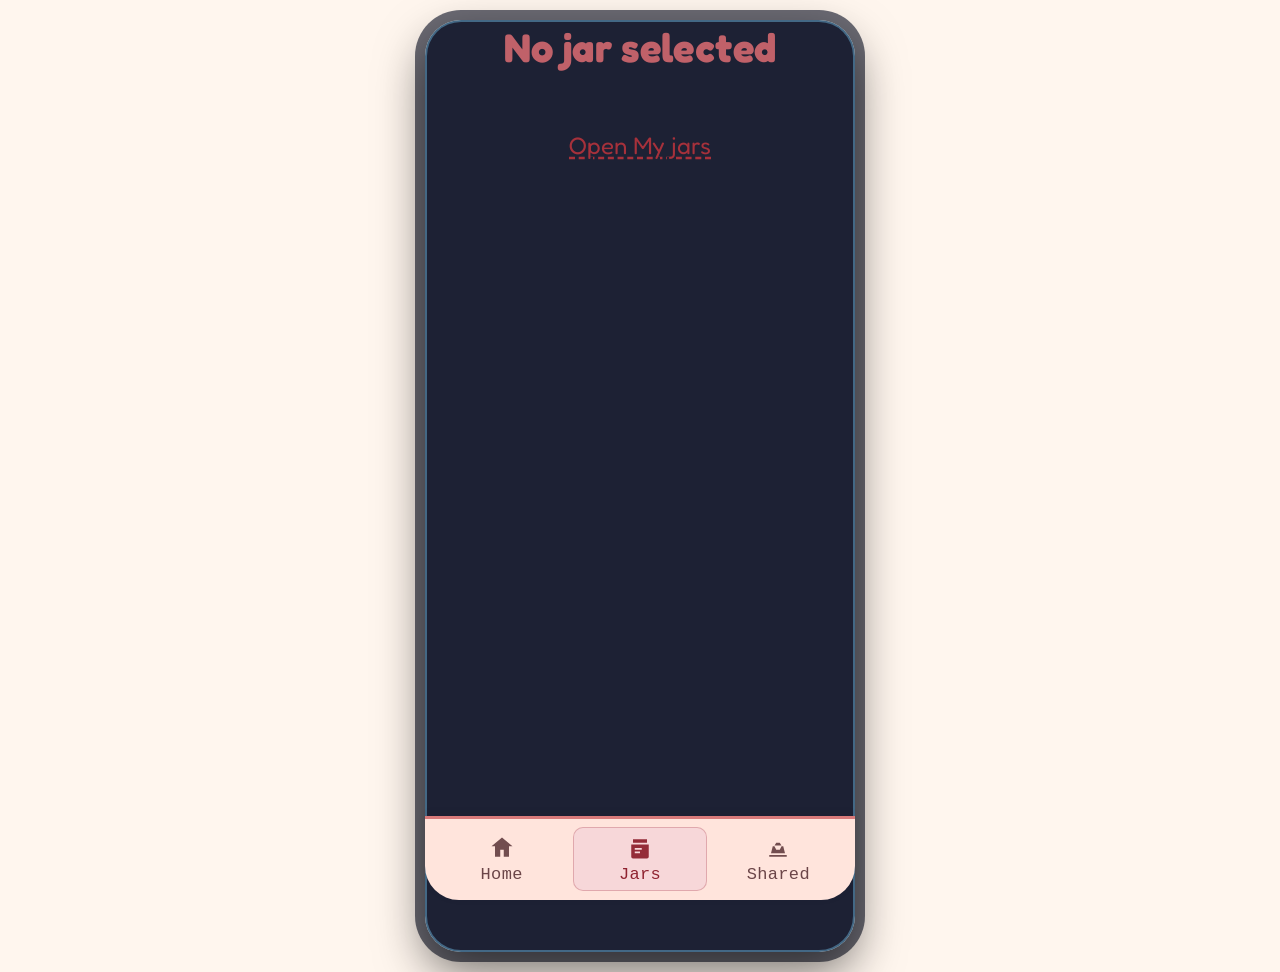
==== commit da5cfd7b: "pl" ====
--- a/jar.html
+++ b/jar.html
@@ -21,14 +21,6 @@
   </head>
   <body data-page="jar">
     <div class="app">
-      <header class="top-bar">
-        <span class="top-spacer" aria-hidden="true"></span>
-        <h1 class="logo">
-          <a class="logo-link" href="index.html">Memory Jam</a>
-        </h1>
-        <span class="top-spacer" aria-hidden="true"></span>
-      </header>
-
       <main class="main" id="main"></main>
 
       <footer class="app-footer" id="app-footer" hidden></footer>
--- a/css/style.css
+++ b/css/style.css
@@ -259,8 +259,7 @@
   width: 100%;
   max-width: min(72rem, 100%);
   margin: 0 auto;
-  padding: 1rem clamp(1rem, 4vw, 2.5rem);
-  padding-bottom: calc(5.25rem + env(safe-area-inset-bottom, 0px));
+  padding: calc(1rem + env(safe-area-inset-top, 0px)) clamp(1rem, 4vw, 2.5rem) calc(5.25rem + env(safe-area-inset-bottom, 0px));
   position: relative;
 }
 
@@ -658,7 +657,7 @@
   padding: 1rem 0;
 }
 
-.jar-preview-wrap.shaking .jar-svg {
+.jar-preview-wrap.shaking .jar-raster {
   animation: jar-shake 0.55s ease-in-out;
 }
 
@@ -681,7 +680,7 @@
     animation: none;
   }
 
-  .jar-preview-wrap.shaking .jar-svg {
+  .jar-preview-wrap.shaking .jar-raster {
     animation: none;
   }
 
@@ -720,10 +719,30 @@
     drop-shadow(0 0 14px rgba(56, 189, 248, 0.22));
 }
 
+/* Raster jam jar (reference artwork); PNG uses transparency — no overlay fade */
+.jar-raster {
+  position: relative;
+  display: inline-block;
+  line-height: 0;
+}
+
+.jar-raster__img {
+  display: block;
+  max-width: 100%;
+  height: auto;
+  vertical-align: top;
+  filter: drop-shadow(0 8px 20px rgba(43, 22, 23, 0.2));
+}
+
+.jar-card__art .jar-raster__img,
+.jar-preview-wrap .jar-raster__img {
+  width: 100%;
+}
+
 .jar-hint {
   text-align: center;
   font-size: 1.18rem;
-  color: #c4d5ff;
+  color: #6e3640;
   margin-top: 0.5rem;
 }
 
@@ -818,7 +837,7 @@
     max-width: 430px;
     padding-left: 0.65rem;
     padding-right: 0.65rem;
-    padding-top: 0.65rem;
+    padding-top: calc(0.65rem + env(safe-area-inset-top, 0px));
     padding-bottom: calc(5.5rem + env(safe-area-inset-bottom, 0px));
   }
 
@@ -828,11 +847,6 @@
 
   .icon-nav__label {
     font-size: 0.8rem;
-  }
-
-  .jar-svg {
-    width: 178px;
-    height: 205px;
   }
 
   .jar-list {
@@ -1270,9 +1284,8 @@
   min-height: 11rem;
 }
 
-.jar-card__art .jar-svg {
+.jar-card__art .jar-raster {
   width: 110px;
-  height: 126px;
 }
 
 .jar-card__tape {
@@ -1318,13 +1331,16 @@
   min-height: 16.4rem;
 }
 
-.jar-preview-wrap--main .jar-svg {
-  width: 238px;
-  height: 270px;
+.jar-preview-wrap--main .jar-raster {
+  position: relative;
+  z-index: 0;
+  width: min(88vw, 248px);
+  margin: 0 auto;
 }
 
 .jar-photo-well {
   position: absolute;
+  z-index: 4;
   left: 50%;
   top: 50%;
   transform: translate(-50%, -35%);
@@ -1381,16 +1397,14 @@
     padding-left: 0.8rem;
     padding-right: 0.8rem;
   }
-  .jar-card__art .jar-svg {
+  .jar-card__art .jar-raster {
     width: 98px;
-    height: 112px;
   }
   .jar-card {
     min-height: 10.1rem;
   }
-  .jar-preview-wrap--main .jar-svg {
-    width: 214px;
-    height: 246px;
+  .jar-preview-wrap--main .jar-raster {
+    width: min(88vw, 214px);
   }
 }
 
@@ -1412,108 +1426,117 @@
   letter-spacing: 0.01em;
 }
 
+/* Home: hero jar art on top, prompt + date + add button below (no top app header) */
+body[data-page="home"] {
+  --iphone14pm-w: 430px;
+}
+
 body[data-page="home"] .main {
-  padding-top: 0.25rem;
-  padding-left: 0.35rem;
-  padding-right: 0.35rem;
-  overflow: hidden;
-}
-
-.home-jar-full {
-  position: relative;
-  height: calc(100svh - 10.15rem - env(safe-area-inset-bottom, 0px));
-  min-height: 31rem;
-  max-height: 42rem;
+  display: flex;
+  flex-direction: column;
+  flex: 1;
+  min-height: 0;
+  max-width: 100%;
+  padding: calc(0.35rem + env(safe-area-inset-top, 0px)) max(0.65rem, env(safe-area-inset-right, 0px))
+    calc(5.25rem + env(safe-area-inset-bottom, 0px)) max(0.65rem, env(safe-area-inset-left, 0px));
+  min-height: 100svh;
+  overflow-x: hidden;
+  overflow-y: auto;
+}
+
+.home-stack {
+  display: flex;
+  flex-direction: column;
+  align-items: center;
+  width: 100%;
+  flex: 1 1 auto;
+  min-height: 0;
+}
+
+.home-stack__art {
+  width: 100%;
+  max-width: calc(var(--iphone14pm-w) + 32px);
+  display: flex;
+  justify-content: center;
+  align-items: flex-start;
+  padding: 0 0.4rem;
+  margin-top: -0.1rem;
+  transform: translateY(-0.55rem);
+  flex-shrink: 0;
+}
+
+.home-stack__art .jar-raster--hero {
+  width: min(92vw, 22rem);
+  max-height: min(44vh, 19.5rem);
+  display: flex;
+  align-items: flex-start;
+  justify-content: center;
+}
+
+.home-stack__art .jar-raster--hero .jar-raster__img {
+  width: 100%;
+  height: auto;
+  max-height: min(44vh, 19.5rem);
+  object-fit: contain;
+  object-position: center top;
+  filter: drop-shadow(0 10px 24px rgba(43, 22, 23, 0.2));
+}
+
+.home-stack__content {
+  width: 100%;
+  max-width: 22rem;
+  margin: 0 auto;
+  padding: 0.1rem 0.5rem 0.5rem;
+  display: flex;
+  flex-direction: column;
+  align-items: stretch;
+  gap: 0.4rem;
+}
+
+.home-prompt-title {
+  margin: 0;
+  font-family: "Fredoka", "Nunito", sans-serif;
+  font-weight: 600;
+  font-size: 0.95rem;
+  line-height: 1.1;
+  color: #7d1f34;
+  text-align: left;
+}
+
+.home-prompt-big {
+  margin: 0;
+  font-size: clamp(1.05rem, 4.1vw, 1.38rem);
+  line-height: 1.12;
+  font-weight: 700;
+  color: #5a111f;
+  text-align: left;
+  text-shadow: 0 1px 0 rgba(255, 226, 215, 0.35);
+}
+
+.home-date-small {
+  margin: 0;
+  font-size: 0.72rem;
+  color: #7a2430;
+  text-align: center;
+  opacity: 0.95;
+}
+
+.home-stack__actions {
   display: flex;
   justify-content: center;
   align-items: center;
-}
-
-.home-jar-full__art {
-  width: 100%;
-  height: 100%;
-  display: flex;
-  justify-content: center;
-  align-items: center;
-}
-
-.home-jar-full__art .jar-svg {
-  height: 100%;
-  width: auto;
-  max-width: 100%;
-  filter: drop-shadow(0 10px 24px rgba(8, 15, 40, 0.4));
-}
-
-.home-jar-full__content {
-  position: absolute;
-  inset: 27% 14.4% 12.2% 14.4%;
-  padding: 0.15rem 0.2rem 0.2rem;
-  display: grid;
-  grid-template-columns: 1fr auto;
-  grid-template-rows: auto 1fr auto;
-  align-items: start;
-  gap: 0.25rem 0.55rem;
-}
-
-.home-prompt-title {
-  grid-column: 1 / 2;
-  grid-row: 1 / 2;
-  margin: 0.58rem 0 0;
-  font-family: "Fredoka", "Nunito", sans-serif;
-  font-weight: 600;
-  font-size: 1.2rem;
-  line-height: 1;
-}
-
-.home-prompt-big {
-  grid-column: 1 / 3;
-  grid-row: 2 / 3;
-  margin: 0.62rem 0 0;
-  font-size: clamp(1.45rem, 5.2vw, 2rem);
-  line-height: 1.06;
-  font-weight: 700;
-  color: #ffffff;
-  text-align: left;
-  max-width: none;
-  min-height: 46%;
-}
-
-.home-date-small {
-  margin: 0.22rem 0 0;
-  font-size: 0.66rem;
-  color: #f0f6ff;
-  text-align: center;
-}
-
-.home-jar-full__actions {
-  grid-column: 1 / 3;
-  grid-row: 3 / 4;
-  align-self: end;
-  padding-bottom: 1.05rem;
-}
-
-.quick-links--home-inside {
-  display: grid;
-  grid-template-columns: 1fr 1fr;
-  gap: 0.32rem;
-  margin-top: 0.35rem;
-}
-
-.quick-links--home-inside .btn {
-  font-size: 0.7rem;
-  padding: 0.27rem 0.16rem;
-  white-space: normal;
-  border-radius: 0.8rem;
-}
-
-.btn-home-add {
-  border-radius: 999px;
-  width: 8.2rem;
-  font-size: 0.84rem;
-  padding-top: 0.38rem;
-  padding-bottom: 0.38rem;
-  margin: 0.12rem auto 0;
-  display: block;
+  margin-top: 0.2rem;
+}
+
+/* Same asset + size as jar detail “add” control */
+.home-stack__actions .jar-action-btn {
+  width: 3.95rem;
+  height: 3.95rem;
+  padding: 0;
+  border: none;
+  background: transparent;
+  box-shadow: none;
+  color: inherit;
 }
 
 .btn-home-small {
@@ -1528,37 +1551,8 @@
 
 .hero-jar__meta {
   text-align: center;
-  margin-top: 0.5rem;
-  font-size: 0.82rem;
-}
-
-/* Home jar: keep lid/outline fully opaque, fade only jam fill */
-body[data-page="home"] .home-jar-full .mj-lid,
-body[data-page="home"] .home-jar-full .mj-neck,
-body[data-page="home"] .home-jar-full .mj-body-stroke,
-body[data-page="home"] .home-jar-full .mj-lid-shine {
-  opacity: 1;
-}
-
-body[data-page="home"] .home-jar-full .mj-body-fill {
-  opacity: 0.5;
-}
-
-body[data-page="home"] .home-jar-full .mj-body-pink {
-  opacity: 0.28;
-}
-
-body[data-page="home"] .home-jar-full .mj-body-shine {
-  opacity: 0.3;
-}
-
-.home-jar-svg {
-  filter: drop-shadow(0 8px 16px rgba(12, 18, 36, 0.24));
-}
-
-.home-jar-svg rect {
-  stroke-linecap: round;
-  stroke-linejoin: round;
+  margin: 0;
+  font-size: 0.72rem;
 }
 
 .jar-list--visual {
@@ -1592,22 +1586,22 @@
   text-align: center;
 }
 
-.jar-card__art .jar-svg {
-  width: 172px;
-  height: 198px;
-  opacity: 0.95;
+.jar-card__art .jar-raster {
+  width: 186px;
+  margin: 0 auto;
 }
 
 .jar-card__tape {
   position: absolute;
+  z-index: 3;
   left: 50%;
-  top: 48.5%;
+  top: 52%;
   transform: translate(-50%, -50%) rotate(-2deg);
-  width: min(73%, 14rem);
+  width: min(66%, 12.4rem);
   text-align: center;
-  font-size: 1.05rem;
-  padding: 0.14rem 0.45rem;
-  border-radius: 3px;
+  font-size: 0.9rem;
+  padding: 0.1rem 0.34rem;
+  border-radius: 1px;
   background: #efe4c4;
   color: #404040;
   border: 1px solid rgba(90, 90, 90, 0.18);
@@ -1616,16 +1610,18 @@
 
 .jar-card__owner {
   position: absolute;
+  z-index: 2;
   left: 50%;
-  bottom: 1.9rem;
+  bottom: 2.45rem;
   transform: translateX(-50%);
-  width: 85%;
+  width: 76%;
   text-align: center;
-  font-size: 0.9rem;
+  font-size: 0.78rem;
   font-family: "Patrick Hand", "Fredoka", sans-serif;
-  color: #1c2436;
+  color: #fff4ee;
   font-weight: 600;
   line-height: 1.05;
+  text-shadow: 0 1px 2px rgba(70, 34, 37, 0.5);
 }
 
 @media (min-width: 470px) {
@@ -1634,18 +1630,17 @@
     gap: 0.6rem;
   }
 
-  .jar-card__art .jar-svg {
-    width: 150px;
-    height: 174px;
+  .jar-card__art .jar-raster {
+    width: 162px;
   }
 
   .jar-card__tape {
-    font-size: 0.96rem;
+    font-size: 0.84rem;
   }
 
   .jar-card__owner {
-    font-size: 0.82rem;
-    bottom: 1.55rem;
+    font-size: 0.72rem;
+    bottom: 2.05rem;
   }
 }
 
@@ -1665,7 +1660,7 @@
   border: none !important;
 }
 
-.jar-card__art .jar-svg--list {
+.jar-card__art .jar-raster--list {
   width: 100%;
   height: auto;
 }
@@ -1690,7 +1685,7 @@
 }
 
 body[data-page="jar"] .main {
-  padding-top: 0.28rem;
+  padding-top: calc(0.28rem + env(safe-area-inset-top, 0px));
   padding-bottom: calc(4.6rem + env(safe-area-inset-bottom, 0px));
 }
 
@@ -1706,16 +1701,15 @@
   max-height: none;
 }
 
-.jar-preview-wrap--screen .jar-svg {
+.jar-preview-wrap--screen .jar-raster {
   width: min(84vw, 360px);
-  height: min(96vw, 416px);
-  opacity: 0.7;
+  margin: 0 auto;
 }
 
 .jar-preview-wrap--screen .jar-photo-well {
   width: min(58vw, 224px);
   height: min(42vw, 164px);
-  top: 49%;
+  top: 56%;
   left: 50%;
   transform: translate(-50%, -50%);
 }
@@ -1724,7 +1718,7 @@
   margin-top: 0.18rem;
   display: grid;
   grid-template-columns: repeat(4, minmax(0, 1fr));
-  gap: 0.2rem;
+  gap: 0.12rem;
 }
 
 .jar-actions--below .btn {
@@ -1740,21 +1734,37 @@
   line-height: 1;
 }
 
+.jar-actions--below .jar-action-btn {
+  width: 3.95rem;
+  height: 3.95rem;
+  padding: 0;
+  border: none;
+  background: transparent;
+  box-shadow: none;
+  color: inherit;
+}
+
+.jar-action-icon {
+  width: 100%;
+  height: 100%;
+  display: block;
+  object-fit: contain;
+  pointer-events: none;
+}
+
 .jar-photo-note {
-  width: min(36vw, 142px);
-  height: min(18vw, 74px);
+  width: min(26vw, 98px);
+  height: min(26vw, 98px);
   border-radius: 6px;
   border: 1px solid #f4efe4;
   box-shadow: 0 3px 10px rgba(16, 18, 34, 0.32);
 }
 
 @media (max-width: 390px) {
-  .home-jar-full__art .jar-svg {
-    max-width: 100%;
-  }
-  .home-jar-full__content {
-    inset: 27.8% 13% 12% 13%;
-  }
+  .jar-list--visual {
+    --shelf-y: 7.06rem;
+  }
+
   .home-date-small {
     font-size: 0.62rem;
   }
@@ -1818,10 +1828,43 @@
   gap: 0.56rem;
   justify-items: start;
   justify-content: start;
+  --shelf-gap: 0.56rem;
+  --shelf-thickness: 0.84rem;
+  --shelf-y: 7.52rem;
 }
 
 .jar-list--visual li {
   text-align: left;
+  position: relative;
+}
+
+/* One shelf per row: draw on the left (odd) cell and span across both jars */
+.jar-list--visual li:nth-child(odd)::after {
+  content: "";
+  position: absolute;
+  left: 0.08rem;
+  top: var(--shelf-y);
+  width: calc(200% + var(--shelf-gap) - 0.16rem);
+  height: var(--shelf-thickness);
+  border-radius: 0.35rem;
+  background:
+    linear-gradient(180deg, rgba(255, 235, 204, 0.32) 0%, rgba(255, 235, 204, 0) 36%),
+    repeating-linear-gradient(
+      90deg,
+      rgba(119, 76, 46, 0.14) 0 9px,
+      rgba(165, 111, 73, 0.1) 9px 18px
+    ),
+    linear-gradient(180deg, #c79667 0%, #b57e54 56%, #9b6944 100%);
+  box-shadow:
+    0 2px 7px rgba(65, 38, 25, 0.2),
+    inset 0 1px 0 rgba(255, 236, 216, 0.3),
+    inset 0 -1px 0 rgba(110, 72, 46, 0.24);
+  z-index: 0;
+  pointer-events: none;
+}
+
+.jar-list--visual li:nth-child(even)::after {
+  content: none;
 }
 
 .jar-card {
@@ -1833,90 +1876,86 @@
   box-shadow: none !important;
   border: none !important;
   margin: 0;
-}
-
-.jar-card__art .jar-svg--list {
-  width: min(37vw, 136px);
+  position: relative;
+  z-index: 1;
+}
+
+.jar-card__art .jar-raster--list {
+  width: min(42vw, 154px);
   height: auto;
 }
 
 .jar-card__tape {
-  top: 49%;
+  top: 54%;
   transform: translate(-50%, -50%);
-  width: min(74%, 5.5rem);
-  padding: 0.05rem 0.22rem;
-  background: #efe4c4;
-  border: 1px solid rgba(70, 70, 70, 0.2);
-  border-radius: 0;
-  font-size: 0.72rem;
+  width: min(64%, 4.9rem);
+  padding: 0.06rem 0.16rem;
+  background: #f7e9cd;
+  border: 1px solid rgba(114, 89, 63, 0.2);
+  border-radius: 0.22rem;
+  font-size: 0.62rem;
   clip-path: polygon(
-    0% 24%,
-    5% 12%,
-    12% 18%,
-    18% 8%,
-    28% 16%,
-    40% 7%,
-    52% 14%,
-    64% 8%,
-    76% 17%,
-    87% 10%,
-    95% 18%,
-    100% 28%,
-    100% 76%,
-    95% 88%,
-    88% 82%,
-    81% 92%,
-    70% 84%,
-    58% 93%,
-    46% 86%,
-    34% 94%,
-    22% 85%,
-    12% 92%,
-    5% 84%,
-    0% 74%
+    0% 0%,
+    100% 0%,
+    100% 11%,
+    99.2% 17%,
+    100% 25%,
+    99% 35%,
+    100% 45%,
+    99.1% 56%,
+    100% 67%,
+    99% 78%,
+    100% 89%,
+    100% 100%,
+    0% 100%,
+    0% 89%,
+    1% 78%,
+    0% 67%,
+    0.9% 56%,
+    0% 45%,
+    1% 35%,
+    0% 25%,
+    0.8% 17%,
+    0% 11%
   );
   box-shadow:
-    0 2px 6px rgba(0, 0, 0, 0.16),
-    inset 0 -1px 0 rgba(80, 70, 45, 0.2),
-    inset 0 1px 0 rgba(255, 255, 255, 0.32);
+    0 2px 5px rgba(88, 64, 42, 0.12),
+    inset 0 -1px 0 rgba(111, 85, 56, 0.16),
+    inset 0 1px 0 rgba(255, 255, 255, 0.38);
 }
 
 .jar-card__tape::before,
 .jar-card__tape::after {
-  content: "";
-  position: absolute;
-  top: 50%;
-  width: 12px;
-  height: 72%;
-  transform: translateY(-50%);
-  background: #e5d8b3;
-  border: 1px solid rgba(70, 70, 70, 0.16);
-  z-index: -1;
-}
-
-.jar-card__tape::before {
-  left: -8px;
-  clip-path: polygon(100% 5%, 66% 19%, 95% 33%, 58% 50%, 90% 67%, 60% 82%, 100% 95%, 0% 88%, 0% 11%);
-}
-
-.jar-card__tape::after {
-  right: -8px;
-  clip-path: polygon(0% 5%, 34% 19%, 5% 33%, 42% 50%, 10% 67%, 40% 82%, 0% 95%, 100% 88%, 100% 11%);
+  content: none;
 }
 
 .jar-card__owner {
-  width: 84%;
-  bottom: 1.98rem;
-  font-size: 0.68rem;
+  width: 72%;
+  bottom: 2.62rem;
+  font-size: 0.62rem;
+  color: #fff6f0;
+  text-shadow: 0 1px 2px rgba(76, 35, 38, 0.55);
+}
+
+/* Shared page only: lift owner label, make slightly smaller + darker */
+.jar-card--shared .jar-card__owner {
+  bottom: 3rem;
+  font-size: 0.56rem;
+  color: #6b2c35;
+  text-shadow: 0 1px 0 rgba(255, 242, 232, 0.42);
 }
 
 @media (min-width: 520px) {
-  .jar-card__art .jar-svg--list {
-    width: min(15vw, 100px);
+  .jar-list--visual {
+    --shelf-y: 6.3rem;
+  }
+
+  .jar-card__art .jar-raster--list {
+    width: min(18vw, 114px);
   }
 
   .jar-card__owner {
-    bottom: 1.55rem;
+    bottom: 2.2rem;
   }
 }
 
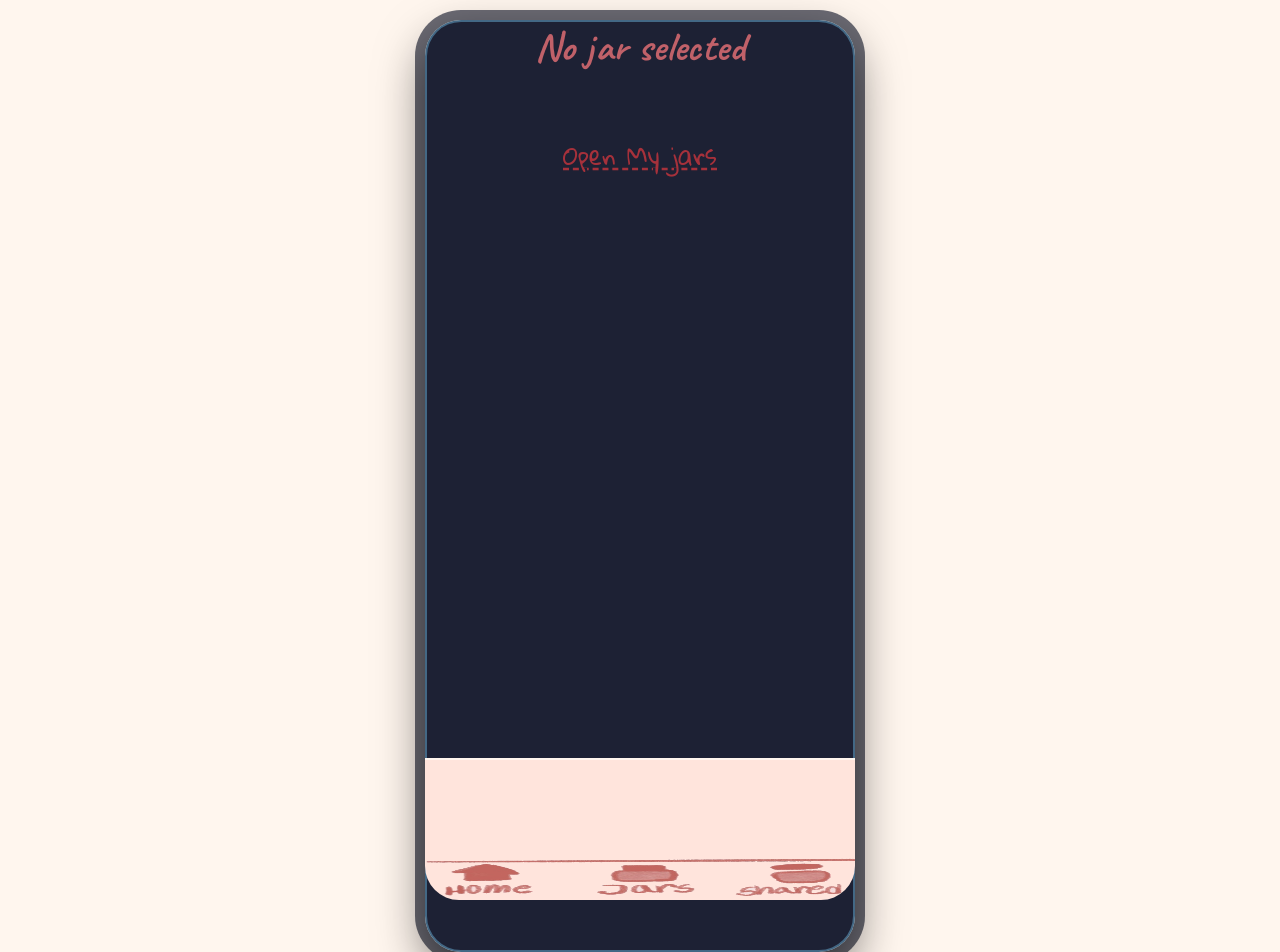
==== commit 3107baf4: "font" ====
--- a/jar.html
+++ b/jar.html
@@ -14,7 +14,7 @@
     <link rel="preconnect" href="https://fonts.googleapis.com" />
     <link rel="preconnect" href="https://fonts.gstatic.com" crossorigin />
     <link
-      href="https://fonts.googleapis.com/css2?family=Fredoka:wght@500;600;700&family=Nunito:wght@500;700;800&family=Patrick+Hand&display=swap"
+      href="https://fonts.googleapis.com/css2?family=Caveat:wght@500;600;700&family=Gloria+Hallelujah&family=Patrick+Hand&display=swap"
       rel="stylesheet"
     />
     <link rel="stylesheet" href="css/style.css" />
--- a/css/style.css
+++ b/css/style.css
@@ -33,11 +33,15 @@
 
 html {
   font-size: 20px;
+  height: 100%;
+  min-height: 100%;
+  background: var(--bg-deep);
 }
 
 body {
   margin: 0;
   min-height: 100dvh;
+  height: 100%;
   font-family: "VT323", monospace;
   position: relative;
   isolation: isolate;
@@ -53,6 +57,7 @@
     linear-gradient(185deg, #0f172a 0%, var(--bg-deep) 35%, #060818 100%);
   color: var(--text);
   -webkit-font-smoothing: antialiased;
+  overscroll-behavior-y: none;
 }
 
 /* Light pixel clouds + vignette + scanlines */
@@ -125,11 +130,12 @@
   width: 100%;
   max-width: none;
   margin: 0 auto;
-  min-height: 100svh;
+  min-height: 100dvh;
   display: flex;
   flex-direction: column;
   position: relative;
   z-index: 1;
+  background: var(--bg-deep);
 }
 
 .app > .app-footer {
@@ -278,6 +284,17 @@
   background: linear-gradient(180deg, transparent 0%, rgba(10, 15, 36, 0.88) 22%, #080c1c 100%);
   border-top: var(--pixel) solid var(--border);
   box-shadow: 0 -4px 24px rgba(0, 0, 0, 0.35);
+}
+
+/* Guard against thin viewport seam flashes on iOS page switches */
+.icon-nav::before {
+  content: "";
+  position: absolute;
+  left: 0;
+  right: 0;
+  top: -2px;
+  height: 2px;
+  background: var(--bg-deep);
 }
 
 .icon-nav__link {
@@ -1410,13 +1427,13 @@
 
 /* Requested layout refinements */
 body {
-  font-family: "Fredoka", "Nunito", "Segoe UI", sans-serif;
+  font-family: "Patrick Hand", "Nunito", "Segoe UI", sans-serif;
 }
 
 .logo,
 .screen-title,
 .home-prompt-big {
-  font-family: "Fredoka", "Nunito", "Segoe UI", sans-serif;
+  font-family: "Patrick Hand", "Nunito", "Segoe UI", sans-serif;
 }
 
 .jar-card__tape {
@@ -1450,24 +1467,25 @@
   align-items: center;
   width: 100%;
   flex: 1 1 auto;
-  min-height: 0;
+  min-height: calc(100svh - (5.25rem + env(safe-area-inset-top, 0px) + env(safe-area-inset-bottom, 0px)));
+  justify-content: flex-start;
 }
 
 .home-stack__art {
   width: 100%;
-  max-width: calc(var(--iphone14pm-w) + 32px);
+  max-width: calc(var(--iphone14pm-w) + 72px);
   display: flex;
   justify-content: center;
   align-items: flex-start;
   padding: 0 0.4rem;
-  margin-top: -0.1rem;
-  transform: translateY(-0.55rem);
+  margin-top: -0.2rem;
+  transform: translateY(-0.95rem);
   flex-shrink: 0;
 }
 
 .home-stack__art .jar-raster--hero {
-  width: min(92vw, 22rem);
-  max-height: min(44vh, 19.5rem);
+  width: min(116vw, 31rem);
+  max-height: min(64vh, 36rem);
   display: flex;
   align-items: flex-start;
   justify-content: center;
@@ -1476,7 +1494,7 @@
 .home-stack__art .jar-raster--hero .jar-raster__img {
   width: 100%;
   height: auto;
-  max-height: min(44vh, 19.5rem);
+  max-height: min(64vh, 36rem);
   object-fit: contain;
   object-position: center top;
   filter: drop-shadow(0 10px 24px rgba(43, 22, 23, 0.2));
@@ -1486,18 +1504,25 @@
   width: 100%;
   max-width: 22rem;
   margin: 0 auto;
-  padding: 0.1rem 0.5rem 0.5rem;
+  padding: 0.9rem 0.5rem 0.5rem;
   display: flex;
   flex-direction: column;
   align-items: stretch;
-  gap: 0.4rem;
+  gap: 0.52rem;
+}
+
+.home-prompt-row {
+  display: flex;
+  align-items: baseline;
+  justify-content: space-between;
+  gap: 0.6rem;
 }
 
 .home-prompt-title {
   margin: 0;
-  font-family: "Fredoka", "Nunito", sans-serif;
-  font-weight: 600;
-  font-size: 0.95rem;
+  font-family: "Patrick Hand", "Nunito", sans-serif;
+  font-weight: 700;
+  font-size: 1.24rem;
   line-height: 1.1;
   color: #7d1f34;
   text-align: left;
@@ -1505,7 +1530,7 @@
 
 .home-prompt-big {
   margin: 0;
-  font-size: clamp(1.05rem, 4.1vw, 1.38rem);
+  font-size: clamp(1.3rem, 6vw, 2rem);
   line-height: 1.12;
   font-weight: 700;
   color: #5a111f;
@@ -1515,9 +1540,9 @@
 
 .home-date-small {
   margin: 0;
-  font-size: 0.72rem;
+  font-size: 0.94rem;
   color: #7a2430;
-  text-align: center;
+  text-align: right;
   opacity: 0.95;
 }
 
@@ -1530,8 +1555,8 @@
 
 /* Same asset + size as jar detail “add” control */
 .home-stack__actions .jar-action-btn {
-  width: 3.95rem;
-  height: 3.95rem;
+  width: 5.25rem;
+  height: 5.25rem;
   padding: 0;
   border: none;
   background: transparent;
@@ -1597,26 +1622,30 @@
   left: 50%;
   top: 52%;
   transform: translate(-50%, -50%) rotate(-2deg);
-  width: min(66%, 12.4rem);
+  width: min(58%, 10.6rem);
+  max-width: 58%;
   text-align: center;
-  font-size: 0.9rem;
-  padding: 0.1rem 0.34rem;
+  font-size: 0.8rem;
+  padding: 0.08rem 0.3rem;
   border-radius: 1px;
   background: #efe4c4;
   color: #404040;
   border: 1px solid rgba(90, 90, 90, 0.18);
   box-shadow: 0 2px 6px rgba(0, 0, 0, 0.14);
+  white-space: nowrap;
+  overflow: hidden;
+  text-overflow: ellipsis;
 }
 
 .jar-card__owner {
   position: absolute;
   z-index: 2;
   left: 50%;
-  bottom: 2.45rem;
+  bottom: 1.75rem;
   transform: translateX(-50%);
-  width: 76%;
+  width: 68%;
   text-align: center;
-  font-size: 0.78rem;
+  font-size: 0.7rem;
   font-family: "Patrick Hand", "Fredoka", sans-serif;
   color: #fff4ee;
   font-weight: 600;
@@ -1635,12 +1664,12 @@
   }
 
   .jar-card__tape {
-    font-size: 0.84rem;
+    font-size: 0.76rem;
   }
 
   .jar-card__owner {
-    font-size: 0.72rem;
-    bottom: 2.05rem;
+    font-size: 0.66rem;
+    bottom: 1.52rem;
   }
 }
 
@@ -1666,11 +1695,11 @@
 }
 
 .jar-card__tape {
-  width: min(56%, 10.8rem);
+  width: min(54%, 10.2rem);
 }
 
 .jar-card__owner {
-  width: 74%;
+  width: 66%;
 }
 
 .jar-card__badge {
@@ -1766,7 +1795,7 @@
   }
 
   .home-date-small {
-    font-size: 0.62rem;
+    font-size: 0.86rem;
   }
   .jar-preview-wrap--screen {
     min-height: calc(100svh - 15.5rem - env(safe-area-inset-bottom, 0px));
@@ -1846,19 +1875,12 @@
   top: var(--shelf-y);
   width: calc(200% + var(--shelf-gap) - 0.16rem);
   height: var(--shelf-thickness);
-  border-radius: 0.35rem;
-  background:
-    linear-gradient(180deg, rgba(255, 235, 204, 0.32) 0%, rgba(255, 235, 204, 0) 36%),
-    repeating-linear-gradient(
-      90deg,
-      rgba(119, 76, 46, 0.14) 0 9px,
-      rgba(165, 111, 73, 0.1) 9px 18px
-    ),
-    linear-gradient(180deg, #c79667 0%, #b57e54 56%, #9b6944 100%);
-  box-shadow:
-    0 2px 7px rgba(65, 38, 25, 0.2),
-    inset 0 1px 0 rgba(255, 236, 216, 0.3),
-    inset 0 -1px 0 rgba(110, 72, 46, 0.24);
+  border-radius: 0;
+  background-image: url("../assets/shelf-art.png");
+  background-repeat: no-repeat;
+  background-position: center center;
+  background-size: 100% 100%;
+  box-shadow: none;
   z-index: 0;
   pointer-events: none;
 }
@@ -1886,42 +1908,20 @@
 }
 
 .jar-card__tape {
-  top: 54%;
+  top: 60%;
   transform: translate(-50%, -50%);
-  width: min(64%, 4.9rem);
-  padding: 0.06rem 0.16rem;
-  background: #f7e9cd;
-  border: 1px solid rgba(114, 89, 63, 0.2);
-  border-radius: 0.22rem;
-  font-size: 0.62rem;
-  clip-path: polygon(
-    0% 0%,
-    100% 0%,
-    100% 11%,
-    99.2% 17%,
-    100% 25%,
-    99% 35%,
-    100% 45%,
-    99.1% 56%,
-    100% 67%,
-    99% 78%,
-    100% 89%,
-    100% 100%,
-    0% 100%,
-    0% 89%,
-    1% 78%,
-    0% 67%,
-    0.9% 56%,
-    0% 45%,
-    1% 35%,
-    0% 25%,
-    0.8% 17%,
-    0% 11%
-  );
-  box-shadow:
-    0 2px 5px rgba(88, 64, 42, 0.12),
-    inset 0 -1px 0 rgba(111, 85, 56, 0.16),
-    inset 0 1px 0 rgba(255, 255, 255, 0.38);
+  width: min(60%, 4.8rem);
+  padding: 0;
+  background: transparent;
+  border: none;
+  border-radius: 0;
+  font-size: 0.64rem;
+  clip-path: none;
+  box-shadow: none;
+  color: #5c2d33;
+  white-space: nowrap;
+  overflow: hidden;
+  text-overflow: ellipsis;
 }
 
 .jar-card__tape::before,
@@ -1930,16 +1930,16 @@
 }
 
 .jar-card__owner {
-  width: 72%;
-  bottom: 2.62rem;
-  font-size: 0.62rem;
+  width: 66%;
+  bottom: 1.55rem;
+  font-size: 0.58rem;
   color: #fff6f0;
   text-shadow: 0 1px 2px rgba(76, 35, 38, 0.55);
 }
 
 /* Shared page only: lift owner label, make slightly smaller + darker */
 .jar-card--shared .jar-card__owner {
-  bottom: 3rem;
+  bottom: 2.05rem;
   font-size: 0.56rem;
   color: #6b2c35;
   text-shadow: 0 1px 0 rgba(255, 242, 232, 0.42);
@@ -1955,7 +1955,11 @@
   }
 
   .jar-card__owner {
-    bottom: 2.2rem;
+    bottom: 1.25rem;
+  }
+
+  .jar-card--shared .jar-card__owner {
+    bottom: 1.75rem;
   }
 }
 
@@ -2087,37 +2091,74 @@
 }
 
 .icon-nav {
-  background: #ffe4dc;
-  border-top-color: var(--border);
-  box-shadow: 0 -2px 10px rgba(43, 22, 23, 0.06);
+  background-color: #ffe4dc;
+  background-image: url("../assets/nav-bar-art.png");
+  background-repeat: no-repeat;
+  background-position: center center;
+  background-size: 100% 100%;
+  border-top: none;
+  box-shadow: none;
+  min-height: calc(7rem + env(safe-area-inset-bottom, 0px));
+  padding: 0.55rem 0.45rem calc(0.8rem + env(safe-area-inset-bottom, 0px));
 }
 
 .icon-nav__link {
-  color: var(--text-dim);
+  color: transparent;
+  background: transparent !important;
+  box-shadow: none !important;
+  border-radius: 0;
+  min-height: 5.3rem;
+  padding: 0;
 }
 
 .icon-nav__link:hover {
-  color: var(--text);
-  background: rgba(247, 215, 217, 0.45);
+  color: transparent;
+  background: transparent !important;
 }
 
 .icon-nav__link.is-active {
-  color: #8f2330;
-  background: #f7d7d9;
-  box-shadow: inset 0 0 0 1px rgba(166, 49, 59, 0.28);
+  color: transparent;
+  background: transparent !important;
+  box-shadow: none !important;
 }
 
 .icon-nav__link:active {
-  background: #f0c8cc;
-  color: #6a1c24;
-  transform: translateY(1px);
+  background: transparent !important;
+  color: transparent;
+  transform: translateY(0);
+}
+
+.icon-nav__icon,
+.icon-nav__label {
+  opacity: 0;
+  pointer-events: none;
 }
 
 .jar-card__tape {
-  background: #fff0cc;
-  color: #4a2a30;
+  background: transparent;
+  color: #5c2d33;
 }
 
 .nav-link {
   border-bottom: 1px solid rgba(217, 122, 122, 0.4);
 }
+
+/* Handwritten font pass */
+body,
+.btn,
+.icon-nav__label,
+.screen-title,
+.home-prompt-title,
+.home-prompt-big,
+.jar-card__tape,
+.jar-card__owner,
+.modal-title,
+.modal-caption,
+.toast {
+  font-family: "Gloria Hallelujah", "Caveat", "Patrick Hand", cursive;
+}
+
+.home-prompt-big,
+.screen-title {
+  font-family: "Caveat", "Gloria Hallelujah", "Patrick Hand", cursive;
+}
